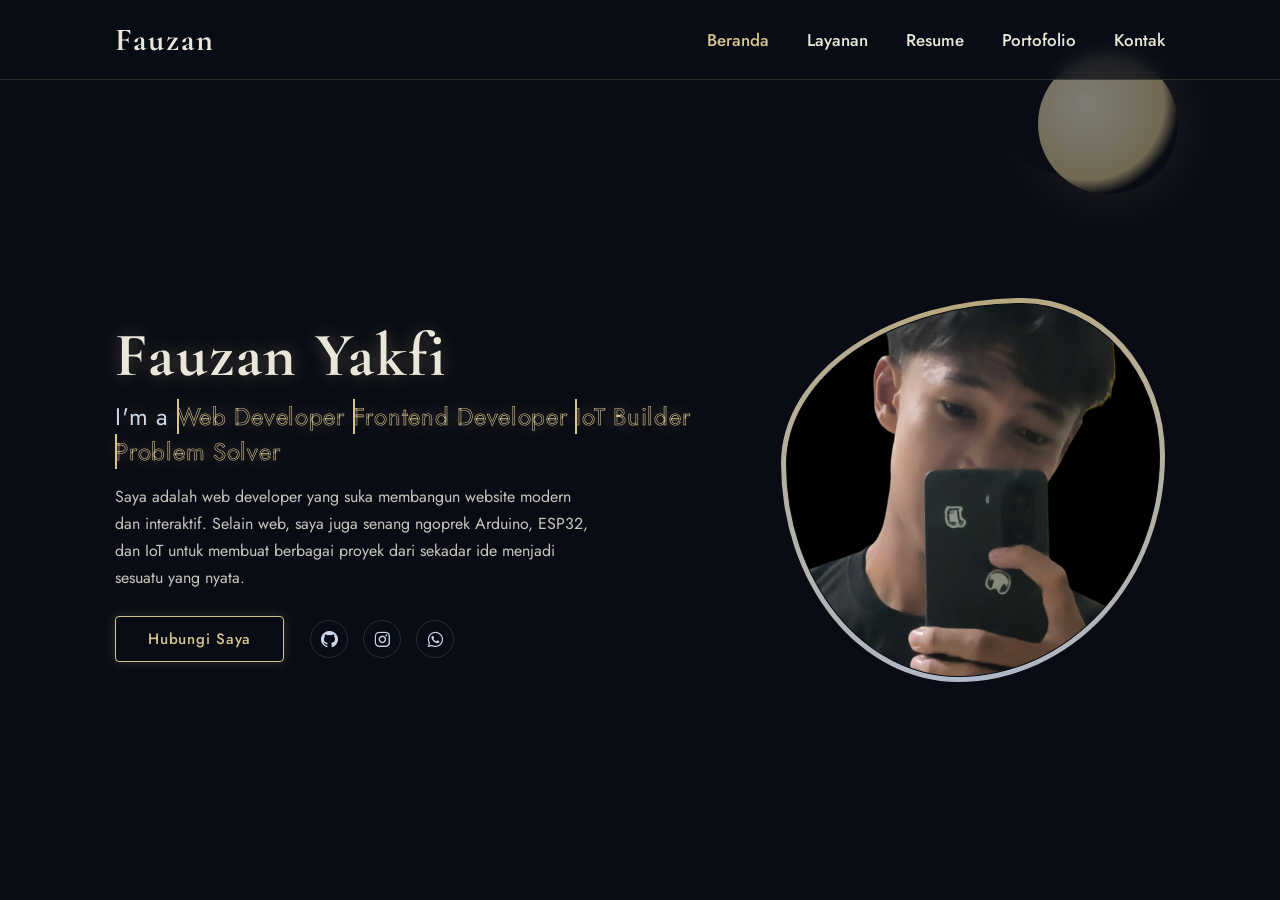
==== index.html @ 76a612ee "New update V6" ====
<!DOCTYPE html>
<html lang="en">

<head>
    <meta charset="UTF-8">
    <meta http-equiv="X-UA-Compatible" content="IE=edge">
    <meta name="viewport" content="width=device-width, initial-scale=1.0">
    <title>PortoFauzan </title>
    <!-- boxicons -->
    <link href='https://unpkg.com/boxicons@2.1.4/css/boxicons.min.css' rel='stylesheet'>
    <!-- custom css -->
    <link rel="stylesheet" href="css/style.css">
</head>

<body>

    <!-- header/tampilan atas  -->
     <header class="active">
        <a href="#" class="logo">Fauzan</a>

        <i class='bx bx-menu' id="menu-icon"></i>

        <nav>
            <a href="#home" class="active">Beranda</a>
            <a href="#services">Layanan</a>
            <a href="#resume">Resume</a>
            <a href="#portfolio">Portofolio</a>
            <a href="#contact">Kontak</a>
        </nav>
     </header>

     <!-- baris background -->
      <div class="bars-box active">
        <div class="bar" style="--i:6;"></div>
        <div class="bar" style="--i:5;"></div>
        <div class="bar" style="--i:4;"></div>
        <div class="bar" style="--i:3;"></div>
        <div class="bar" style="--i:2;"></div>
        <div class="bar" style="--i:1;"></div>
      </div>

     <!-- home section -->
      <section class="home active">
        <div class="home-detail">
            <h1>Fauzan Yakfi</h1>
        <h2>I'm a
            <span style="--i:4" data-text="Web Developer"> Web Developer</span>
            <span style="--i:3" data-text="Frontend Developer"> Frontend Developer</span>
            <span style="--i:2" data-text="IoT Builder"> IoT Builder</span>
            <span style="--i:1" data-text="Problem Solver"> Problem Solver</span>
        </h2>
            <p>
            Saya adalah web developer yang suka membangun website modern dan interaktif.
            Selain web, saya juga senang ngoprek Arduino, ESP32, dan IoT untuk membuat
            berbagai proyek dari sekadar ide menjadi sesuatu yang nyata.
            </p>
            <div class="btn-sci">
                <a href="#Contact" class="btn" id="hubungiSayaBtn">Hubungi Saya</a>
                <div class="sci">
                    <a href="https://github.com/komfauzan-alt" target="_blank" rel="noreferrer"><i class='bx bxl-github' ></i></a>
                    <a href="https://instagram.com/fzxn.nav" target="_blank" rel="noreferrer"><i class='bx bxl-instagram' ></i></a>
                    <a href="https://wa.me/6285710487879" target="_blank" rel="noreferrer"><i class='bx bxl-whatsapp' ></i></a>
                </div>
            </div>
        </div>

        <div class="home-img">
            <div class="img-box">
                <div class="img-item">
                    <img src="images/ojan1.png">
                </div>
            </div>
        </div>
      </section>

    <!-- services background -->
    <section class="services ">
    <h2 class="heading">Layanan <span>Saya</span></h2>
    <div class="services-container">
       <div class="services-box">
          <div class="icon">
             <i class='bx bx-code-alt'></i>
             <!--<a href="#"><i class='bx bx-arrow-back'></i></a>-->
          </div>
          <h3>Web Development</h3>
          <p>Saya membangun website yang responsif, dan mudah digunakan dengan kode yang rapi dan efisien</p>
       </div>
 
       <div class="services-box">
          <div class="icon">
             <i class='bx bxs-paint'></i>
             <!--<a href="#"><i class='bx bx-arrow-back'></i></a>-->
          </div>
          <h3>UI/UX Design</h3>
          <p>Saya merancang antarmuka yang mudah digunakan, menarik, dan nyaman bagi pengguna.</p>
       </div>
 
       <div class="services-box">
          <div class="icon">
             <i class='bx bxs-palette'></i>
             <!--<a href="#"><i class='bx bx-arrow-back'></i></a>-->
          </div>
          <h3>Graphic Design</h3>
          <p>Saya menciptakan tampilan visual yang sesuai dengan identitas dan tujuan brand Anda..</p>
       </div>

       <div class="services-box">
          <div class="icon">
             <i class='bx bxs-chip'></i>
             <!--<a href="#"><i class='bx bx-arrow-back'></i></a>-->
          </div>
          <h3>IoT & Embedded Systems</h3>
          <p>Saya membangun berbagai proyek berbasis Arduino dan ESP32, mencakup sensor, otomatisasi, serta pengembangan sistem menggunakan mikrokontroler.</p>
       </div>
    </div>
    </section>

<!-- resume section -->
     <section class="resume ">
        <div class="resume-container">
            <div class="resume-box">
            <h2>Mengapa Memilih Saya?</h2>
            <P class="desc">Saya membangun website modern yang cepat, sederhana, dan mudah digunakan.
        Dibuat dengan memperhatikan setiap detail serta kebutuhan pengguna.</P>
            <button class="resume-btn active">Pengalaman</button>
            <button class="resume-btn">Pendidikan</button>
            <button class="resume-btn">Tentang Saya</button>
            </div>

            <div class="resume-box">
                <div class="resume-detail experience active">
                    <h2 class="heading">Pengalaman <span>Saya</span></h2>
                    <p class="desc">Saya adalah seorang pelajar yang mempelajari web development dan IoT/embedded systems secara mandiri. Saya senang membangun proyek nyata untuk terus mengembangkan kemampuan saya.</p>
                <div class="resume-list">
                    <div class="resume-item">
                        <p class="year">2024 - Sekarang</p>
                        <h3>Belajar Web & IoT Secara Mandiri</h3>
                        <p class="company">Pembelajaran Mandiri</p>
                        <p>Mempelajari HTML, CSS, dan pemrograman mikrokontroler (Arduino/ESP32) melalui YouTube, dokumentasi, serta praktik langsung dengan berbagai proyek.</p>
                    </div>

                    <div class="resume-item">
                        <p class="year">2026</p>
                        <h3>Proyek Website Sekolah</h3>
                        <p class="company">Proyek Tim</p>
                        <p>Membangun website sekolah SMP PGRI 1 Tangerang dari awal menggunakan HTML CSS dan JS</p>
                    </div>

                    <div class="resume-item">
                        <p class="year">2024 - sekarang</p>
                        <h3>Proyek IoT & Embedded Systems</h3>
                        <p class="company">Proyek Pribadi</p>
                        <p>Mengerjakan berbagai proyek berbasis Arduino/ESP32, seperti AirLED, LuminoAlert, OLED Eyes, kontrol lampu melalui Telegram, dan LED yang dikendalikan dengan gerakan jari.</p>
                    </div>
                </div>
                </div>

                <div class="resume-detail education">
                    <h2 class="heading">Pendidikan <span>Saya</span></h2>
                    <p class="desc">Saat ini saya masih berstatus sebagai pelajar dan terus mempelajari pengembangan web serta perangkat lunak melalui sekolah dan pembelajaran mandiri.</p>

                    <div class="resume-list">
                        <div class="resume-item">
                            <p class="year">2021 - 2024</p>
                            <h3>Pelajar</h3>
                            <p class="company">SMP PGRI 1 Tangerang</p>
                            <p>Menyelesaikan pendidikan di jenjang sekolah menengah pertama.</p>
                        </div>

                        <div class="resume-item">
                            <p class="year">2024 - Sekarang</p>
                            <h3>Pelajar</h3>
                            <p class="company">SMK NUSANTARA 1 Tangerang</p>
                            <p>Mempelajari HTML, CSS, dan dasar-dasar pemrograman secara mandiri melalui berbagai sumber belajar online.</p>
                        </div>
                    </div>
                </div>

                <div class="resume-detail about">
                    <h2 class="heading">Tentang <span> saya </span></h2>
                    <p class="desc">Saya adalah seorang pelajar yang memiliki minat di bidang pengembangan website dan aplikasi. Saya terus belajar, mengembangkan kemampuan, dan membangun solusi yang sederhana, fungsional, serta bermanfaat.</p>
                <div class="resume-list">
                    <div class="resume-item">
                        <p>Nama <span>Fauzan Yakfi</span></p>
                    </div>

                    <div class="resume-item">
                        <p>Jenis Kelamin <span>Laki-laki</span></p>
                    </div>

                    <div class="resume-item">
                        <p>Usia <span>17 Tahun</span></p>
                    </div>

                    <div class="resume-item">
                        <p>Status <span>Pelajar</span></p>
                    </div>

                    <div class="resume-item">
                        <p>Kota <span>Tangerang</span></p>
                    </div>

                    <div class="resume-item">
                        <p>Negara <span>Indonesia</span></p>
                    </div>

                    <div class="resume-item">
                        <p>Mulai Belajar <span>2024</span></p>
                    </div>

                    <div class="resume-item">
                        <p>Pekerjaan Penuh Waktu <span>Tidak Tersedia (Masih Pelajar)</span></p>
                    </div>

                    <div class="resume-item">
                        <p>Freelance <span>Tersedia</span></p>
                    </div>

                    <div class="resume-item">
                        <p>Telepon <span>(+62) 857 1048 7879</span></p>
                    </div>

                    <div class="resume-item">
                        <p>Email <span>komfauzan@gmail.com</span></p>
                    </div>

                    <div class="resume-item">
                        <p>Bahasa <span>Indonesia, Inggris(menengah)</span></p>
                    </div>
                </div>
                </div>
            </div>
        </div>
     </section> 

    <!-- portfolio section -->
     <section class="portfolio ">
        <h2 class="heading">Proyek <span>Terbaru</span></h2>
        <div class="portfolio-container">
            <div class="portfolio-box">
                <div class="portfolio-detail active">
                    <p class="numb">01</p>
                    <h3>AirLED / LED CONTROL</h3>
                    <p>Sejumlah lampu led kecil yang di atur lewat web server (via WiFi) </p>
                    <div class="tech">
                        <p>Software yang digunakan:</p>
                        <p>Arduino IDE</p>
                        <p>Visual Studio Code</p>
                        <p>Bahan-bahan:</p>
                        <p>esp32 X1</p>
                        <p>breadboard X1</p>
                        <p>kabel jumper M/F X6</p>
                        <p>lampu led 5MM  X4</p>
                        <p>resistor X4</p>
                        <p></p>
                    </div>
                    <div class="live-github">
                        <a href="arduino/airled-led-control.ino" download><i class='bx bx-download' ></i><span>Download Source</span></a>
                        <a href="#" onclick="openModal('airled-modal')"><i class='bx bx-images' ></i><span>Lihat & Download</span></a>
                        <a href="arduino/CUYLABS.zip" download><i class='bx bx-package' ></i><span>Download Web Project</span></a>
                    </div>
                </div>

                <div class="portfolio-detail ">
                    <p class="numb">02</p>
                    <h3>LuminoAlert / Cahaya Peringatan</h3>
                    <p>Sekumpulan dari komponen kecil yang berfungsi mengeluarkan cahaya dan suara, Jika cahaya lux kurang dari apa yang ada di coding</p>
                    <p></p>
                    <p>maka cahaya dan suara akan keluar. tapi jika tidak, artinya sebaliknya.</p>
                    <div class="tech">
                        <p>Bahan-bahan:</p>
                        <p>LDR sensor X1</p>
                        <p>passive buzzer module 2kaki X1</p>
                        <p>Arduino uno r3 X1</p>
                        <p>breadboard X1</p>
                        <p>LED 5mm X1</p>
                        <p>resistor X1</p>
                        <p>kabel jumper M/M  X14</p>
                    </div>
                    <div class="live-github">
                        <!-- <a href="#" onclick="openModal('luminoalert-modal')"><i class='bx bx-images' ></i><span>Lihat & Download</span></a> -->
                        <a href="arduino/luminoalert.ino" download><i class='bx bx-download' ></i><span>Download Source</span></a>
                        <!-- <a href="#"><i class='bx bxl-github' ></i><span>-</span></a> --> 
                    </div>
                </div>

                <div class="portfolio-detail">
                    <p class="numb">03</p>
                    <h3>Hasil Proyek Pembuatan Web SMP</h3>
                    <p>untuk lebih lengkapnya klik link di bawah ini</p>
                    <div class="tech">
                        <p><a href="https://smp-pgri-1-tgr.vercel.app/" target="_blank" rel="noopener noreferrer">https://smp-pgri-1-tgr.vercel.app/</a></p>
                    </div>
                    <div class="live-github">
                        <a href="#" onclick="openModal('web-developer-modal')"><i class='bx bx-collapse' ></i><span>Web Developer</span></a>
                        <!-- <a href="#"><i class='bx bxl-github' ></i><span>-</span></a> -->
                    </div>
                </div>

                <div class="portfolio-detail">
                    <p class="numb">04</p>
                    <h3>Dua Mata Pada Layar OLED</h3>
                    <p>Barisan code yang menampilkan dua mata pada layar OLED</p>
                    <div class="tech">
                        <p>Library yang digunakan:</p>
                        <p>Adafruit SSD1306</p>
                        <p>Adafruit GFX</p>
                        <p>Bahan-bahan:</p>
                        <p>OLED 0.96</p>
                        <p>ESP32 Dev Kit V1</p>
                        <p>Kabel jumper M/F X4</p>
                    </div>
                    <div class="live-github">
                        <a href="#" onclick="openModal('oled-eyes-modal')"><i class='bx bx-images' ></i><span>Lihat & Download</span></a>
                        <a href="arduino/oled-eyes.ino" download><i class='bx bx-image' ></i><span>Download Source</span></a>
                        <!-- <a href="#"><i class='bx bxl-github' ></i><span>-</span></a> -->
                    </div>
                </div>

                <div class="portfolio-detail">
                    <p class="numb">05</p>
                    <h3>Suara Lampu</h3>
                    <p>Kontrol lampu menggunakan sensor suara (Tepuk Tangan) untuk nyalakan/matikan secara otomatis.</p>
                    <div class="tech">
                        <p>Bahan-bahan:</p>
                        <p>Arduino UNO</p>
                        <p>Sensor suara</p>
                        <p>Relay</p>
                        <p>Kabel jumper</p>
                        <p>Breadboard</p>
                        <p>lampu</p>
                        <p>Kabel arduino</p>
                    </div>
                    <div class="live-github">
                        <a href="#" onclick="openModal('suara-lampu-modal')"><i class='bx bx-images' ></i><span>Lihat & Download</span></a>
                        <a href="arduino/suara-lampu.ino" download><i class='bx bx-image' ></i><span>Download Source</span></a>
                        <!-- <a href="#"><i class='bx bxl-github' ></i><span>-</span></a> -->
                    </div>
                </div>

                <div class="portfolio-detail">
                    <p class="numb">06</p>
                    <h3>Demo Animasi & Grafis OLED</h3>
                    <p>Contoh animasi dan grafik pada layar OLED SSD1306 dengan beragam teks dan gambar.</p>
                    <div class="tech">
                        <p>Library yang digunakan:</p>
                        <p>Adafruit SSD1306</p>
                        <p>Adafruit GFX</p>
                        <p>Bahan-bahan:</p>
                        <p>OLED 0.96</p>
                        <p>ESP32 Dev Kit V1</p>
                        <p>Kabel jumper M/F X4</p>

                        
                    </div>
                    <div class="live-github">
                        <a href="arduino/ssd1306-demo.ino" download><i class='bx bx-image' ></i><span>Download Source</span></a>
                        <a href="#" onclick="openModal('ssd1306-demo-modal')"><i class='bx bx-images' ></i><span>Lihat & Download</span></a>
                        <!-- <a href="#"><i class='bx bxl-github' ></i><span>-</span></a> -->
                    </div>
                </div>
                <div class="portfolio-detail">
                    <p class="numb">07</p>
                    <h3>Menyalakan & Mematikan Lampu</h3>
                    <p>Mengontrol lampu menggunakan aplikasi telegram</p>
                    <div class="tech">
                        <p>Bahan-bahan:</p>
                        <p>ESP32</p>
                        <p>Relay 5v 2channel</p>
                        <p>Kabel jumper M/F x4</p>
                        <p>Breadboard</p>
                        <p>lampu x2</p>
                        <p>Rumah lampu x2</p>
                    </div>
                    <div class="live-github">
                        <a href="arduino/LampuTele.ino" download><i class='bx bx-image' ></i><span>Download Source</span></a>
                        <a href="#" onclick="openModal('lampu-telegram-modal')"><i class='bx bx-images' ></i><span>Lihat & Download</span></a>
                        <!-- <a href="#"><i class='bx bxl-github' ></i><span>-</span></a> -->
                    </div>
                </div>

                <div class="portfolio-detail">
                    <p class="numb">08</p>
                    <h3>Kamera Python</h3>
                    <p>Program mengambil foto dengan cara berkedip</p>
                    <div class="tech">
                        <!--<p>klik "Step by step"</p>
                        <p>dan "Download Web Project" </p> -->
                    </div>
                    <div class="live-github">
                        <!--
                        <a href="arduino/face.detection.zip"><i class='bx bx-package' ></i><span>Download Web Project</span></a>
                        -->
                        <a href="#" onclick="openModal('port08-modal')"><i class='bx bx-images' ></i><span>Cara Membuatnya</span></a>
                        <!-- <a href="#"><i class='bx bxl-github' ></i><span>-</span></a> -->
                    </div>
                </div>

                <div class="portfolio-detail">
                    <p class="numb">09</p>
                    <h3>Jari - Led </h3>
                    <p>Mengatur on off led dengan jari (1 atau 2)</p>
                    <div class="tech">
                        <p>Silahkan download source jika tertarik</p>
                    </div>
                    <div class="live-github">
                        <!-- <a href="arduino/iot-face-detection.zip"><i class='bx bx-package' ></i><span>Download Web Project</span></a> -->
                        <a href="#" onclick="openModal('finger-led-modal')"><i class='bx bx-images' ></i><span>Hasil</span></a>
                        <a href="arduino/finger-led.ino" onclick="openModal('finger-led-modal')"><i class='bx bx-download' ></i><span>Download Source</span></a>
                    </div>
                </div>

                <div class="portfolio-detail">
                    <p class="numb">10</p>
                    <h3>Hand Track</h3>
                    <p>Hand Track dengan beberapa efek pakai python</p>
                    <div class="tech">
                        <p>Silahkan download source jika tertarik</p>
                    </div>
                    <div class="live-github">
                        <a href="#" onclick="openModal('hand-track-modal')"><i class='bx bx-images'></i><span>Comment & hasilnya</span></a>
                        <a href="arduino/python-handtrack-main.zip" download onclick="openModal('hand-track-modal')"><i class='bx bx-download'></i><span>Download Source</span></a>
                    </div>
                </div>
            </div>

            <div class="portfolio-box">
                <div class="portfolio-carousel">
                    <div class="img-slide">
                        <div class="img-item">
                            <img src="images/portofolio-1.jpg">
                        </div>
                        <div class="img-item">
                            <img src="images/portofolio-2.jpg">
                        </div>
                        <div class="img-item">
                            <img src="images/portofolio-3.jpeg">
                        </div>
                        <div class="img-item">
                            <img src="images/portofolio-4.jpeg">
                        </div>
                        <div class="img-item">
                            <img src="images/portofolio-5.jpeg">
                        </div>
                        <div class="img-item">
                            <img src="images/portofolio-6.jpeg">
                        </div>
                        <div class="img-item">
                            <img src="images/portofolio-7.jpeg">
                        </div>
                        <div class="img-item">
                            <img src="images/portofolio-8.jpeg">
                        </div>
                        <div class="img-item">
                            <img src="images/portofolio-9.jpeg">
                        </div>
                        <div class="img-item">
                            <img src="images/portofolio-10.jpeg">
                        </div>
                    </div>
                </div>

                <div class="navigation">
                    <button class="arrow-left disabled  "><i class='bx bx-chevron-left'></i></button>
                    <button class="arrow-right "><i class='bx bx-chevron-right'></i></button>
                </div>
            </div>
        </div>
     </section>

    <!-- contact section -->
    <section class="contact " id="Contact">
            <div class="contact-box">
                <h2>Mari Bekerja Sama</h2>
                <p class="desc">
                    Punya ide atau proyek? Saya siap membantu membangun website yang modern, responsif, dan mudah digunakan. Mari wujudkan bersama.
                </p>
                <div class="contact-detail">
                    <i class='bx bxs-phone'></i>
                    <div class="detail">
                        <p>Nomor Telepon</p>
                        <p>(+62) 857 1048 7879</p>
                    </div>
                </div>
                <div class="contact-detail">
                    <i class='bx bxs-envelope'></i>
                    <div class="detail">
                        <p>Email</p>
                        <p>komfauzan@gmail.com</p>
                    </div>
                </div>
                <div class="contact-detail">
                    <i class='bx bxs-map' ></i>
                    <div class="detail">
                        <p>ALamat</p>
                        <p>Kota Tangerang, Indonesia</p>
                    </div>
                </div>
            </div>

            <div class="contact-box">
                <form action="https://formspree.io/f/mbdqoeed" method="POST">
                    <h2 class="heading">Hubungi <span>Saya</span></h2>
                    <div class="field-box">
                        <input type="text" name="fullname" placeholder="Nama Lengkap " required>
                        <input type="email" name="email" placeholder="Alamat Email " required>
                        <input type="text" name="phone" placeholder="Nomor Telepon " required>
                        <input type="text" name="subject" placeholder="Subjek Email " required>
                        <textarea name="message" placeholder="Tulis Pesan Anda..." required></textarea>
                    </div>
                    <button type="submit" class="btn">Kirim Pesan</button>
                </form>
            </div>
        </div>
     </section>


    <!-- Modal for AirLED Project -->
    <div id="airled-modal" class="modal">
        <div class="modal-content">
            <span class="close" onclick="closeModal('airled-modal')">&times;</span>
            <div class="modal-gallery">
                <button class="modal-arrow modal-arrow-left" onclick="changeModalSlide('airled-modal', -1)" aria-label="Previous image">
                    <i class='bx bx-chevron-left'></i>
                </button>
                <img src="images/schema-hardware.jpeg" alt="AirLED Hardware Schematic 1" class="modal-slide active">
                <img src="images/penting.jpeg" alt="AirLED Hardware Schematic 2" class="modal-slide">
                <button class="modal-arrow modal-arrow-right" onclick="changeModalSlide('airled-modal', 1)" aria-label="Next image">
                    <i class='bx bx-chevron-right'></i>
                </button>
            </div>
            <div class="modal-actions">
                <a class="btn modal-download-btn" href="images/schema-hardware.jpeg" download>Download Image</a>
            </div>
        </div>
    </div>

    <!-- Modal: LuminoAlert (Portfolio 02) -->
    <div id="luminoalert-modal" class="modal">
        <div class="modal-content">
            <span class="close" onclick="closeModal('luminoalert-modal')">&times;</span>
            <div class="modal-gallery">
                <button class="modal-arrow modal-arrow-left" onclick="changeModalSlide('luminoalert-modal', -1)" aria-label="Previous image">
                    <i class='bx bx-chevron-left'></i>
                </button>
                <img src="arduino/schematics/luminoalert-schematic.png" alt="LuminoAlert schematic 1" class="modal-slide active">
                <img src="arduino/schematics/luminoalert-schematic.png" alt="LuminoAlert schematic 2" class="modal-slide">
                <button class="modal-arrow modal-arrow-right" onclick="changeModalSlide('luminoalert-modal', 1)" aria-label="Next image">
                    <i class='bx bx-chevron-right'></i>
                </button>
            </div>
            <div class="modal-actions">
                <a class="btn modal-download-btn" href="arduino/schematics/luminoalert-schematic.png" download>Download Image</a>
            </div>
        </div>
    </div>

    <!-- Modal: OLED Eyes (Portfolio 04) -->
    <div id="oled-eyes-modal" class="modal">
        <div class="modal-content">
            <span class="close" onclick="closeModal('oled-eyes-modal')">&times;</span>
            <div class="modal-gallery">
                <button class="modal-arrow modal-arrow-left" onclick="changeModalSlide('oled-eyes-modal', -1)" aria-label="Previous image">
                    <i class='bx bx-chevron-left'></i>
                </button>
                <img src="arduino/schematics/oled-eyes-schematic.png" alt="OLED eyes schematic 1" class="modal-slide active">
                <img src="arduino/schematics/oled-eyes-schematic.png" alt="OLED eyes schematic 2" class="modal-slide">
                <button class="modal-arrow modal-arrow-right" onclick="changeModalSlide('oled-eyes-modal', 1)" aria-label="Next image">
                    <i class='bx bx-chevron-right'></i>
                </button>
            </div>
            <div class="modal-actions">
                <a class="btn modal-download-btn" href="arduino/schematics/oled-eyes-schematic.png" download>Download Image</a>
            </div>
        </div>
    </div>

    <!-- Modal: Suara Lampu (Portfolio 05) -->
    <div id="suara-lampu-modal" class="modal">
        <div class="modal-content">
            <span class="close" onclick="closeModal('suara-lampu-modal')">&times;</span>
            <div class="modal-gallery">
                <button class="modal-arrow modal-arrow-left" onclick="changeModalSlide('suara-lampu-modal', -1)" aria-label="Previous image">
                    <i class='bx bx-chevron-left'></i>
                </button>
                <img src="images/porto05-1.jpeg" alt="Suara Lampu schematic 1" class="modal-slide active">
                <img src="images/porto05-2.jpeg" alt="Suara Lampu schematic 2" class="modal-slide">
                <button class="modal-arrow modal-arrow-right" onclick="changeModalSlide('suara-lampu-modal', 1)" aria-label="Next image">
                    <i class='bx bx-chevron-right'></i>
                </button>
            </div>
            <div class="modal-actions">
                <a class="btn modal-download-btn" href="arduino/schematics/suara-lampu-schematic.png" download>Download Image</a>
            </div>
        </div>
    </div>

    <!-- Modal: SSD1306 Demo (Portfolio 06) -->
    <div id="ssd1306-demo-modal" class="modal">
        <div class="modal-content">
            <span class="close" onclick="closeModal('ssd1306-demo-modal')">&times;</span>
            <div class="modal-gallery">
                <button class="modal-arrow modal-arrow-left" onclick="changeModalSlide('ssd1306-demo-modal', -1)" aria-label="Previous image">
                    <i class='bx bx-chevron-left'></i>
                </button>
                <img src="arduino/schematics/ssd1306-demo-schematic.png" alt="SSD1306 demo schematic 1" class="modal-slide active">
                <img src="arduino/schematics/ssd1306-demo-schematic.png" alt="SSD1306 demo schematic 2" class="modal-slide">
                <button class="modal-arrow modal-arrow-right" onclick="changeModalSlide('ssd1306-demo-modal', 1)" aria-label="Next image">
                    <i class='bx bx-chevron-right'></i>
                </button>
            </div>
            <div class="modal-actions">
                <a class="btn modal-download-btn" href="arduino/schematics/ssd1306-demo-schematic.png" download>Download Image</a>
            </div>
        </div>
    </div>

    <!-- Modal: Lampu Telegram (Portfolio 07) -->
    <div id="lampu-telegram-modal" class="modal">
        <div class="modal-content">
            <span class="close" onclick="closeModal('lampu-telegram-modal')">&times;</span>
            <div class="modal-gallery">
                <button class="modal-arrow modal-arrow-left" onclick="changeModalSlide('lampu-telegram-modal', -1)" aria-label="Previous image">
                    <i class='bx bx-chevron-left'></i>
                </button>
                <img src="arduino/schematics/LampuTele.jpeg" alt="Lampu Telegram schematic 1" class="modal-slide active">
                <img src="arduino/schematics/S_lamputele.jpeg" alt="Lampu Telegram schematic 2" class="modal-slide">
                <img src="arduino/schematics/ChatBot.jpeg" alt="Lampu Telegram schematic 3" class="modal-slide">
                <img src="arduino/schematics/B_project.jpeg" alt="Lampu Telegram schematic 4" class="modal-slide">
                <button class="modal-arrow modal-arrow-right" onclick="changeModalSlide('lampu-telegram-modal', 1)" aria-label="Next image">
                    <i class='bx bx-chevron-right'></i>
                </button>
            </div>
            <div class="modal-actions">
                <a class="btn modal-download-btn" href="arduino/schematics/LampuTele.jpeg" download>Download Image</a>
            </div>
        </div>
    </div>

    <!-- Modal: Finger LED (Portfolio 09) -->
    <div id="finger-led-modal" class="modal">
        <div class="modal-content">
            <span class="close" onclick="closeModal('finger-led-modal')">&times;</span>
            <div class="modal-gallery">
                <button class="modal-arrow modal-arrow-left" onclick="changeModalSlide('finger-led-modal', -1)" aria-label="Previous image">
                    <i class='bx bx-chevron-left'></i>
                </button>
                <img src="images/portofolio-9-v1.jpeg" alt="AirLED Hardware Schematic 1" class="modal-slide active">
                <!-- <img src="images/portofolio-9-v2.jpeg" alt="AirLED Hardware Schematic 2" class="modal-slide"> -->
                <button class="modal-arrow modal-arrow-right" onclick="changeModalSlide('finger-led-modal', 1)" aria-label="Next image">
                    <i class='bx bx-chevron-right'></i>
                </button>
            </div>
            <div class="modal-actions">
                <a class="btn modal-download-btn" href="images/schema-hardware.jpeg" download>Download Image</a>
            </div>
        </div>
    </div>

    <!-- Modal: Hand Track (Portfolio 10) -->
    <div id="hand-track-modal" class="modal">
        <div class="modal-content">
            <span class="close" onclick="closeModal('hand-track-modal')">&times;</span>
            <div class="modal-gallery">
                <button class="modal-arrow modal-arrow-left" onclick="changeModalSlide('hand-track-modal', -1)" aria-label="Previous image">
                    <i class='bx bx-chevron-left'></i>
                </button>
                <img src="images/portofolio-10-v1.jpeg" alt="Hand Track Project" class="modal-slide active">
                <img src="images/portofolio-10-v2.jpeg" alt="Hand Track Project 2" class="modal-slide">
                <button class="modal-arrow modal-arrow-right" onclick="changeModalSlide('hand-track-modal', 1)" aria-label="Next image">
                    <i class='bx bx-chevron-right'></i>
                </button>
            </div>
            <div class="modal-actions">
                <a class="btn modal-download-btn" href="images/portofolio-10-v1.jpeg" download>Download Image</a>
            </div>
        </div>
    </div>


    <!-- Modal for Web Developer Project -->
    <div id="web-developer-modal" class="modal">
        <div class="modal-content">
            <span class="close" onclick="closeModal('web-developer-modal')">&times;</span>
            <img src="images/web-developer-project.jpg" alt="Web Developer Project" style="width:100%; max-width:600px;">
        </div>
    </div>

    <div id="port08-modal" class="modal"> 
        <div class="modal-content">
            <span class="close" onclick="closeModal('port08-modal')">&times;</span>
            <img src="images/portofolio-8.jpeg" alt="Web Developer Project" style="width:100%; max-width:600px;">
        </div>
    </div>
    

        
    <!-- custom js -->
    <script src="js/script.js"></script>
</body>

</html>
---- css/style.css ----
@import url('https://fonts.googleapis.com/css2?family=Cormorant+Garamond:wght@500;600;700&family=Jost:wght@300;400;500;600&display=swap');

* {
    margin: 0;
    padding: 0;
    box-sizing: border-box;
    text-decoration: none;
    border: none;
    outline: none;
    font-family: "Jost", sans-serif;
}

:root {
    /* Malam / moonlight palette */
    --bg-color: #090c14;                 /* langit malam, hampir hitam */
    --second-bg-color: linear-gradient(160deg, rgba(30, 38, 62, .92), rgba(48, 57, 88, .82));
    --panel-border: rgba(216, 196, 143, .18);

    --main-color: #d8c48f;               /* emas cahaya bulan */
    --main-color-soft: rgba(216, 196, 143, .35);
    --moon-silver: #cdd7ea;              /* aksen dingin, cahaya pantulan bulan */

    --white-color: #eae6da;              /* ivory hangat, bukan putih plain */
    --disable-color: rgba(234, 230, 218, .3);
}

h1, h2, h3 {
    font-family: "Cormorant Garamond", serif;
    letter-spacing: .03em;
}

/* Glow lembut ala cahaya bulan, bukan neon nyala */
h1, h2, h3 {
    text-shadow: 0 0 18px rgba(216, 196, 143, .35);
}

button, .main-button {
    box-shadow: 0 0 14px rgba(216, 196, 143, .25);
    border: none;
}

html {
    font-size: 62.5%;
}

body {
    color: var(--white-color);
    background: var(--bg-color);
    min-height: 100vh;
    position: relative;
    overflow-x: hidden;
}

/* Starfield tetap, fixed di belakang semua section */
body::before {
    content: '';
    position: fixed;
    inset: 0;
    z-index: 0;
    pointer-events: none;
    background-image:
        radial-gradient(1.5px 1.5px at 12% 18%, rgba(234,230,218,.9), transparent),
        radial-gradient(1.5px 1.5px at 28% 64%, rgba(234,230,218,.7), transparent),
        radial-gradient(1px 1px at 42% 30%, rgba(234,230,218,.6), transparent),
        radial-gradient(1.5px 1.5px at 58% 78%, rgba(234,230,218,.8), transparent),
        radial-gradient(1px 1px at 73% 22%, rgba(234,230,218,.5), transparent),
        radial-gradient(1.5px 1.5px at 85% 55%, rgba(234,230,218,.7), transparent),
        radial-gradient(1px 1px at 93% 85%, rgba(234,230,218,.6), transparent),
        radial-gradient(1.5px 1.5px at 5% 92%, rgba(234,230,218,.6), transparent),
        radial-gradient(1px 1px at 65% 8%, rgba(234,230,218,.5), transparent);
    background-repeat: repeat;
    background-size: 100% 100%;
    animation: twinkle 6s ease-in-out infinite alternate;
}

@keyframes twinkle {
    0%   { opacity: .5; }
    100% { opacity: 1; }
}

/* Bulan sabit dekoratif, statis di pojok, jangan norak jadi kecil & samar */
body::after {
    content: '';
    position: fixed;
    top: 6%;
    right: 8%;
    width: 14rem;
    height: 14rem;
    border-radius: 50%;
    background: radial-gradient(circle at 35% 35%, #f3ecd6, var(--main-color) 60%, transparent 72%);
    box-shadow:
        -4.5rem -1rem 0 -1rem var(--bg-color),
        0 0 6rem rgba(216, 196, 143, .25);
    opacity: .5;
    z-index: 0;
    pointer-events: none;
}

header {
    position: fixed;
    top: 0;
    left: 0;
    width: 100%;
    padding: 2rem 9%;
    background: rgba(9, 12, 20, .75);
    backdrop-filter: blur(.8rem);
    border-bottom: .1rem solid var(--panel-border);
    display: flex;
    justify-content: space-between;
    align-items: center;
    z-index: 100;
    visibility: hidden;
    opacity: 0;
}

header.active {
    animation: show-header 1.5s linear forwards;
    animation-delay: 1s;
}

@keyframes show-header {
    100% {
        visibility: visible;
        opacity: 1;
    }
}

.logo {
    font-family: "Cormorant Garamond", serif;
    font-size: 3.2rem;
    font-weight: 700;
    color: var(--white-color);
    letter-spacing: .06em;
}

nav a {
    font-size: 1.7rem;
    color: var(--white-color);
    font-weight: 500;
    margin-left: 3.5rem;
    position: relative;
    opacity: 0;
    animation: show-nav-link 0.6s ease-out forwards;
}

@keyframes show-nav-link {
    0% {
        opacity: 0;
        transform: translateY(-30px);
    }
    100% {
        opacity: 1;
        transform: translateY(0);
    }
}

nav a:nth-child(1) { animation-delay: 0.1s; }
nav a:nth-child(2) { animation-delay: 0.2s; }
nav a:nth-child(3) { animation-delay: 0.3s; }
nav a:nth-child(4) { animation-delay: 0.4s; }
nav a:nth-child(5) { animation-delay: 0.5s; }

nav a:hover,
nav a.active {
    color: var(--main-color);
}

#menu-icon {
    font-size: 4rem;
    display: none;
    color: var(--white-color);
}

.bars-box {
    position: absolute;
    width: 100%;
    height: 100%;
    display: flex;
}

.bars-box .bar {
    width: 100%;
    height: 100%;
    background: var(--bg-color);
    animation: hide-bars .5s ease-in-out both;
    animation-delay: calc(.1s * var(--i));
}

.bars-box.active .bar {
    animation: show-bars .5s ease-in-out both;
    animation-delay: calc(.1s * var(--i));
}

@keyframes hide-bars {
    0% { transform: translateY(0); }
    100% { transform: translateY(-100%); }
}

@keyframes show-bars {
    0% { transform: translateY(-100%); }
    100% { transform: translateY(0); }
}

section {
    position: absolute;
    inset: 0;
    padding: 10rem 9% 2rem;
    visibility: hidden;
    opacity: 0;
    overflow-y: auto;
    z-index: 1;
}

section.active {
    animation: show-content 1.8s linear forwards;
    animation-delay: 1.3s;
}

@keyframes show-content {
    100% {
        visibility: visible;
        opacity: 1;
        overflow: auto;
    }
}

.home {
    display: flex;
    align-items: center;
    gap: 5rem;
}

.home-detail h1 {
    font-size: clamp(4rem, 10vw, 6.2rem);
    font-weight: 700;
}

.home-detail h2 {
    display: inline-block;
    font-family: "Jost", sans-serif;
    font-size: 2.4rem;
    font-weight: 400;
    margin-top: .6rem;
    color: var(--moon-silver);
}

.home-detail h2 span {
    position: relative;
    display: inline-block;
    color: transparent;
    -webkit-text-stroke: .06rem var(--main-color);
    animation: display-text 16s linear infinite;
    animation-delay: calc(-4s * var(--i));
}

@keyframes display-text {
    25%, 100% { display: none; }
}

.home-detail h2 span::before {
    content: attr(data-text);
    position: absolute;
    width: 0;
    border-right: .2rem solid var(--main-color);
    color: var(--main-color);
    white-space: nowrap;
    overflow: hidden;
    animation: fill-text 4s linear infinite;
}

@keyframes fill-text {
    10%, 100% { width: 0; }
    70%, 90%  { width: 100%; }
}

.home-detail p {
    font-size: 1.6rem;
    line-height: 1.7;
    color: var(--white-color);
    opacity: .85;
    margin: 1.4rem 0 2.5rem;
    max-width: 48rem;
}

.home-detail .btn-sci {
    display: flex;
    align-items: center;
}

.btn {
    display: inline-block;
    padding: 1.1rem 3.2rem;
    background: transparent;
    border: .15rem solid var(--main-color);
    border-radius: .4rem;
    box-shadow: 0 0 1.2rem rgba(216, 196, 143, .2);
    font-size: 1.5rem;
    letter-spacing: .05em;
    color: var(--main-color);
    font-weight: 500;
    transition: .4s;
}

.btn:hover {
    background: var(--main-color);
    color: var(--bg-color);
    box-shadow: 0 0 2rem rgba(216, 196, 143, .5);
}

.home-detail .btn-sci .sci {
    margin-left: 2rem;
}

.home-detail .btn-sci .sci a {
    display: inline-flex;
    padding: .8rem;
    border: .15rem solid var(--panel-border);
    border-radius: 50%;
    font-size: 2rem;
    color: var(--moon-silver);
    margin: 0 .6rem;
    transition: .4s;
}

.home-detail .btn-sci .sci a:hover,
.home-detail .btn-sci .sci a:visited,
.home-detail .btn-sci .sci a:focus,
.home-detail .btn-sci .sci a:active {
    background: transparent;
    box-shadow: none;
}

.home-detail .btn-sci .sci a:hover {
    border-color: var(--main-color);
    color: var(--main-color);
}

/* Foto profil dengan halo bulan statis, bukan spin ijo */
.home-img .img-box {
    position: relative;
    width: 30vw;
    height: 30vw;
    border-radius: 63% 37% 54% 46% / 43% 41% 59% 57%;
    padding: .5rem;
    display: flex;
    justify-content: center;
    align-items: center;
    overflow: hidden;
    animation: moon-blob 13s ease-in-out infinite;
}

@keyframes moon-blob {
    0%, 100% { border-radius: 63% 37% 54% 46% / 43% 41% 59% 57%; }
    50%      { border-radius: 42% 58% 68% 32% / 55% 42% 58% 45%; }
}

.home-img .img-box::before {
    content: '';
    position: absolute;
    inset: -1.2rem;
    border-radius: inherit;
    background: conic-gradient(from 0deg, var(--main-color), var(--moon-silver), var(--main-color));
    animation: rotate-border 14s linear infinite, moon-blob 13s ease-in-out infinite;
    opacity: .85;
}

.home-img .img-box::after {
    content: '';
    position: absolute;
    inset: -3rem;
    border-radius: inherit;
    box-shadow: 0 0 6rem rgba(216, 196, 143, .25);
    z-index: -1;
}

@keyframes rotate-border {
    100% { transform: rotate(360deg); }
}

.home-img .img-box .img-item {
    position: relative;
    width: 100%;
    height: 100%;
    background: var(--bg-color);
    border-radius: inherit;
    border: .01rem solid var(--bg-color);
    display: flex;
    justify-content: center;
    z-index: 1;
    overflow: hidden;
    animation: moon-blob 13s ease-in-out infinite;
}

.home-img .img-box .img-item img {
    position: absolute;
    inset: 0;
    display: block;
    width: 100%;
    height: 100%;
    object-fit: cover;
    mix-blend-mode: normal;
}

.heading {
    font-size: 4.6rem;
    text-align: center;
    margin-bottom: 2rem;
    font-weight: 600;
}

.heading span {
    color: var(--main-color);
}

/* ===== Services ===== */
.services-container {
    max-width: 90rem;
    margin: 0 auto;
}

/* List bergaris tipis, bukan kartu kotak — icon jadi penanda kiri */
.services-container .services-box {
    display: grid;
    grid-template-columns: auto 1fr;
    grid-template-rows: auto auto;
    column-gap: 2.8rem;
    row-gap: .6rem;
    align-items: start;
    padding: 2.8rem 0;
    background: transparent;
    border: none;
    border-top: .1rem solid var(--panel-border);
    border-radius: 0;
    position: relative;
    transition: .4s;
}

.services-container .services-box:last-child {
    border-bottom: .1rem solid var(--panel-border);
}

.services-container .services-box::before {
    content: '';
    position: absolute;
    top: -.1rem;
    left: 0;
    width: 0;
    height: .15rem;
    background: var(--main-color);
    box-shadow: 0 0 .8rem rgba(216, 196, 143, .6);
    transition: width .5s ease;
}

.services-container .services-box:hover::before {
    width: 100%;
}

.services-container .services-box:hover {
    transform: translateX(.6rem);
}

.services-box .icon {
    grid-row: 1 / 3;
    grid-column: 1;
    display: flex;
    flex-direction: column;
    align-items: center;
    gap: 1.2rem;
    padding-top: .3rem;
}

.services-box .icon i:first-child {
    color: var(--main-color);
    font-size: 3.8rem;
    transition: .4s;
}

.services-box:hover .icon i:first-child {
    text-shadow: 0 0 1.6rem rgba(216, 196, 143, .7);
}

.services-box .icon a {
    display: inline-flex;
    background: transparent;
    border: .1rem solid var(--panel-border);
    border-radius: 50%;
    padding: .7rem;
    transition: .4s;
}

.services-box:hover .icon a {
    background: var(--main-color);
    border-color: var(--main-color);
}

.services-box .icon a i {
    font-size: 1.8rem;
    color: var(--white-color);
    transform: rotate(225deg);
    transition: .4s;
}

.services-box:hover .icon a i {
    transform: rotate(180deg);
    color: var(--bg-color);
}

.services-box h3 {
    grid-column: 2;
    grid-row: 1;
    font-size: 2.6rem;
    margin: 0;
    color: var(--white-color);
    transition: .4s;
}

.services-box:hover h3 {
    color: var(--main-color);
}

.services-box p {
    grid-column: 2;
    grid-row: 2;
    font-size: 1.6rem;
    color: var(--white-color);
    opacity: .75;
    line-height: 1.6;
    max-width: 46rem;
}

/* ===== Resume ===== */
.resume-container {
    display: grid;
    grid-template-columns: 1fr 2fr;
    gap: 5rem;
}

.resume-box h2 {
    font-size: 4.2rem;
    color: var(--white-color);
}

.resume-box p {
    font-size: 1.6rem;
}

.resume-box .desc {
    margin: 2rem 0 2.5rem;
    color: var(--white-color);
    opacity: .8;
    line-height: 1.7;
}

.resume-box .resume-btn {
    width: 100%;
    height: 5.3rem;
    background: transparent;
    border: .1rem solid var(--panel-border);
    font-size: 1.5rem;
    letter-spacing: .04em;
    color: var(--white-color);
    font-weight: 500;
    margin-bottom: 1.4rem;
    border-radius: .5rem;
    cursor: pointer;
    transition: .3s;
}

.resume-box .resume-btn:hover {
    border-color: var(--main-color-soft);
}

.resume-box .resume-btn.active {
    border-color: var(--main-color);
    color: var(--main-color);
    background: rgba(216, 196, 143, .08);
}

.resume-detail {
    display: none;
}

.resume-detail.active {
    display: block;
}

.resume-box .heading {
    font-size: 3.4rem;
    text-align: left;
}

.resume .desc {
    color: var(--white-color);
    opacity: .8;
}

.resume-list {
    display: grid;
    grid-template-columns: repeat(auto-fit, minmax(30rem, 1fr));
    gap: 2rem;
    height: 45rem;
    overflow: auto;
}

.resume-list::-webkit-scrollbar {
    width: .6rem;
}

.resume-list::-webkit-scrollbar-thumb {
    background: transparent;
    border-radius: 1rem;
}

.resume-list:hover::-webkit-scrollbar-thumb {
    background: var(--main-color-soft);
}

.resume-list .resume-item {
    background: var(--second-bg-color);
    border: .1rem solid var(--panel-border);
    border-radius: .6rem;
    padding: 3rem 2.5rem;
    height: calc((45rem - 2rem) / 2);
    display: flex;
    flex-direction: column;
    justify-content: center;
}

.resume-item .year {
    color: var(--main-color);
    font-size: 1.4rem;
    letter-spacing: .05em;
}

.resume-item h3 {
    font-size: 2.2rem;
    color: var(--white-color);
    margin: .4rem 0;
}

.resume-item .company {
    position: relative;
    margin-left: 2rem;
    margin-bottom: 1.2rem;
    color: var(--moon-silver);
    opacity: .85;
}

.resume-item .company::before {
    content: '';
    position: absolute;
    top: 50%;
    transform: translateY(-50%);
    padding: .4rem;
    background: var(--main-color);
    border-radius: 50%;
    margin-left: -2rem;
}

/* Experience & Education */
/* Timeline bergaris tipis — bukan kartu kotak */
.resume-detail.experience .resume-list,
.resume-detail.education .resume-list {
    display: flex;
    flex-direction: column;
    gap: 3rem;
    grid-template-columns: unset;
    height: 45rem;
    overflow: auto;
    padding: .5rem .5rem .5rem 0;
}

.resume-detail.experience .resume-list .resume-item,
.resume-detail.education .resume-list .resume-item {
    background: transparent;
    border: none;
    border-left: .15rem solid var(--panel-border);
    border-radius: 0;
    padding: .2rem 0 .2rem 2.6rem;
    height: auto;
    box-shadow: none;
    position: relative;
    transition: border-color .4s;
}

.resume-detail.experience .resume-list .resume-item::before,
.resume-detail.education .resume-list .resume-item::before {
    content: '';
    position: absolute;
    left: -.6rem;
    top: .5rem;
    width: 1.1rem;
    height: 1.1rem;
    border-radius: 50%;
    background: var(--main-color);
    box-shadow: 0 0 1rem rgba(216, 196, 143, .7);
}

.resume-detail.experience .resume-list .resume-item:hover,
.resume-detail.education .resume-list .resume-item:hover {
    border-left-color: var(--main-color);
}

.resume-detail.experience .resume-item p,
.resume-detail.education .resume-item p {
    margin: .4rem 0;
    font-size: 1.6rem;
    color: var(--white-color);
    opacity: .85;
    line-height: 1.6;
    text-align: left;
    word-break: break-word;
}

/* Skills */
.resume-detail.skills .resume-list {
    grid-template-columns: repeat(auto-fit, minmax(15rem, 1fr));
    height: auto;
    overflow: visible;
}

.resume-detail.skills .resume-item {
    background: transparent;
    border: none;
    border-top: .1rem solid var(--panel-border);
    border-radius: 0;
    padding: 2.2rem 0;
    display: flex;
    flex-direction: column;
    justify-content: center;
    min-height: 14rem;
}

.resume-detail.skills .skill-head {
    display: flex;
    align-items: center;
    justify-content: space-between;
    margin-bottom: 1.6rem;
}

.resume-detail.skills .skill-head div {
    display: flex;
    flex-direction: column;
    align-items: flex-start;
}

.resume-detail.skills .skill-head i {
    font-size: 4rem;
    margin-right: 1.6rem;
    color: var(--moon-silver);
}

.resume-detail.skills .skill-head h3 {
    font-size: 2.1rem;
    margin-bottom: .4rem;
    color: var(--white-color);
}

.resume-detail.skills .skill-head span {
    color: var(--main-color);
    font-size: 1.5rem;
    font-weight: 500;
}



.resume-detail.skills .skill-level {
    display: block;
    height: 100%;
    border-radius: 1rem;
    background: linear-gradient(90deg, var(--moon-silver), var(--main-color));
    animation: fillSkill 2s ease-out forwards;
    width: 0%;
}

.resume-detail.skills .skill-level.html { --skill-width: 70%; }
.resume-detail.skills .skill-level.css { --skill-width: 65%; }
.resume-detail.skills .skill-level.cpp { --skill-width: 50%; }
.resume-detail.skills .skill-level.csharp { --skill-width: 50%; }

@keyframes fillSkill {
    to { width: var(--skill-width); }
}

.resume-detail.skills .resume-item:hover i {
    transform: scale(1.1);
    transition: .3s;
}

/* About */
.resume-detail.about .resume-list {
    height: auto;
    grid-template-columns: repeat(auto-fit, minmax(25rem, 1fr));
}

.resume-detail.about .resume-item {
    height: auto;
    padding: 0 0 .5rem;
    background: transparent;
    border: none;
}

.resume-detail.about .resume-item p {
    color: var(--main-color);
}

.resume-detail.about .resume-item p span {
    color: var(--white-color);
    margin-left: 1rem;
    font-size: 1.7rem;
}

/* ===== Portfolio ===== */
.portfolio-container {
    display: grid;
    grid-template-columns: 55% 45%;
    gap: 3rem;
    align-items: start;
}

.portfolio-detail {
    display: none;
    opacity: 0;
    padding: .5rem 0 .5rem 3rem;
    background: transparent;
    border: none;
    border-left: .2rem solid var(--panel-border);
    box-shadow: none;
    transition: opacity .3s ease, transform .3s ease, border-color .4s;
    transform: translateY(20px);
}

.portfolio-detail.active {
    display: block;
    opacity: 1;
    transform: translateY(0);
    border-left-color: var(--main-color);
}

.portfolio-box {
    background: transparent;
    border: none;
    padding: 0;
    min-height: 100%;
}

.portfolio-box .numb {
    font-family: "Cormorant Garamond", serif;
    font-size: 7rem;
    font-weight: 700;
    -webkit-text-stroke: .06rem var(--main-color);
    color: transparent;
    line-height: 1;
    margin-bottom: 1.5rem;
}

.portfolio-box h3 {
    font-size: 2.8rem;
    margin: .5rem 0 1.5rem;
    color: var(--white-color);
}

.portfolio-box p {
    font-size: 1.6rem;
    line-height: 1.8;
    color: var(--white-color);
    opacity: .85;
}

.portfolio-box .tech {
    display: grid;
    grid-template-columns: repeat(2, minmax(0, max-content));
    gap: 1rem 2rem;
    margin: 2rem 0;
    color: var(--main-color);
    border-bottom: .1rem solid var(--panel-border);
    padding-bottom: 2rem;
}

.portfolio-box .tech a {
    color: var(--moon-silver);
}

.portfolio-box .live-github {
    display: flex;
    flex-wrap: wrap;
    gap: 1rem;
    margin-top: 1.5rem;
}

.portfolio-box .live-github a {
    display: inline-flex;
    align-items: center;
    justify-content: center;
    gap: .8rem;
    padding: 1rem 1.6rem;
    font-size: 1.5rem;
    color: var(--white-color);
    border-radius: .5rem;
    background: transparent;
    border: .1rem solid var(--panel-border);
    transition: .3s ease;
}

.portfolio-box .live-github a:hover {
    color: var(--main-color);
    border-color: var(--main-color);
}

.portfolio-box .live-github a:first-child i {
    transform: rotate(135deg);
}

.portfolio-box .portfolio-carousel {
    width: 100%;
    height: 45rem;
    border-radius: .8rem;
    overflow: hidden;
    border: .1rem solid var(--panel-border);
    background: rgba(255, 255, 255, .02);
}

.portfolio-carousel .img-slide {
    display: flex;
    transition: transform .5s ease;
    height: 100%;
}

.portfolio-carousel .img-item {
    flex: 0 0 100%;
    height: inherit;
    position: relative;
}

.portfolio-carousel .img-item img {
    display: block;
    width: 100%;
    height: 100%;
    object-fit: cover;
}

/* Overlay tipis biar warna foto asli nyatu sama tema gelap-emas */
.portfolio-carousel .img-item::after {
    content: '';
    position: absolute;
    inset: 0;
    background: linear-gradient(180deg, rgba(9, 12, 20, .15), rgba(9, 12, 20, .55) 85%);
    box-shadow: inset 0 0 8rem rgba(9, 12, 20, .5);
    pointer-events: none;
}

.portfolio-box .navigation {
    display: flex;
    justify-content: flex-end;
    gap: 1rem;
    margin-top: 2rem;
}

.portfolio-box .navigation button {
    display: inline-flex;
    align-items: center;
    justify-content: center;
    width: 4.6rem;
    height: 4.6rem;
    padding: 0;
    background: transparent;
    border: .1rem solid var(--main-color);
    border-radius: .5rem;
    font-size: 2.2rem;
    color: var(--main-color);
    cursor: pointer;
    transition: all .3s ease;
}

.portfolio-box .navigation button.disabled {
    opacity: .4;
    cursor: not-allowed;
    border-color: var(--panel-border);
    color: var(--disable-color);
}

.portfolio-box .navigation button:hover:not(.disabled) {
    background-color: var(--main-color);
    color: var(--bg-color);
}

.portfolio-box .navigation .arrow-right {
    margin-left: 1.5rem;
}

/* ===== Contact ===== */
.contact-container {
    display: grid;
    grid-template-columns: 1fr 1.3fr;
    gap: 3rem;
}

.contact-container .contact-box:first-child {
    align-self: center;
}

.contact-box h2 {
    font-size: 4.2rem;
    color: var(--white-color);
}

.contact-box p {
    font-size: 1.6rem;
}

.contact-box .desc {
    margin: 1.5rem 0 2.5rem;
    color: var(--white-color);
    opacity: .8;
}

.contact-box .contact-detail {
    display: flex;
    align-items: center;
    margin: 2.5rem 0;
}

.contact-detail i {
    display: inline-flex;
    background: transparent;
    border: .1rem solid var(--panel-border);
    color: var(--main-color);
    font-size: 2.6rem;
    padding: 1.2rem;
    border-radius: .5rem;
    margin-right: 1.5rem;
}

.contact-detail .detail p:first-child {
    color: var(--main-color);
}

.contact-detail .detail p:last-child {
    color: var(--white-color);
}

.contact-box form {
    background: transparent;
    border: none;
    border-top: .1rem solid var(--panel-border);
    padding: 3rem 0 0;
    text-align: center;
}

.contact-box .heading {
    font-size: 3.2rem;
}

.contact-box .field-box {
    display: flex;
    flex-wrap: wrap;
    gap: 1.6rem 1rem;
}

.contact-box .field-box input,
.contact-box .field-box textarea {
    padding: 1.2rem .3rem;
    background: transparent;
    border: none;
    border-bottom: .1rem solid var(--panel-border);
    border-radius: 0;
    font-size: 1.4rem;
    color: var(--white-color);
    width: 100%;
    height: 45px;
    transition: border-color .3s;
}

.contact-box .field-box input::placeholder,
.contact-box .field-box textarea::placeholder {
    color: rgba(234, 230, 218, .45);
}

.contact-box .field-box textarea {
    height: 100px;
    resize: none;
}

.contact-box .btn {
    margin-top: 2rem;
    cursor: pointer;
}

.contact-box .field-box input:focus,
.contact-box .field-box textarea:focus {
    border-color: var(--main-color);
}

@media screen and (max-width: 992px) {
    header { padding: 2rem 4%; }
    section { padding: 10rem 4% 2rem; }
    body::after { width: 9rem; height: 9rem; }
}

@media screen and (max-width: 810px) {
    .contact-box .field-box {
        grid-template-columns: 1fr;
    }
}

@media screen and (max-width: 768px) {
    #menu-icon { display: block; }

    nav {
        position: absolute;
        top: 100%;
        left: 0;
        width: 100%;
        padding: 1rem 0;
        background: var(--bg-color);
        border-top: .1rem solid var(--panel-border);
        box-shadow: 0 .5rem 1rem rgba(0, 0, 0, .4);
        text-align: center;
        display: none;
    }

    nav.active { display: block; }

    nav a {
        display: block;
        margin: 4rem 0;
    }

    .home {
        flex-direction: column-reverse;
        justify-content: center;
        gap: 2rem;
    }

    .home-img .img-box {
        width: 35rem;
        height: 35rem;
    }

    .resume-container,
    .portfolio-container,
    .contact-container {
        grid-template-columns: 1fr;
    }

    .resume-container { gap: 3rem; }

    .portfolio-container .portfolio-box:first-child { order: 1; }

    @media screen and (max-width: 600px) {
        .home-img .img-box {
            width: 30rem;
            height: 30rem;
        }
        .contact-box .field-box {
            grid-template-columns: 1fr;
        }
    }
}

@media screen and (max-width: 450px) {
    html { font-size: 50%; }
}

@media screen and (max-width: 400px) {
    .home-detail,
    .resume-box h2,
    .resume-box .heading,
    .resume-box .desc,
    .resume-detail.about .resume-item {
        text-align: center;
    }
    .contact-box form { padding: 2rem 3rem 3.5rem; }
    .contact-box h2 { font-size: 3.2rem; }
}

/* ===== Modal ===== */
.modal {
    display: none;
    position: fixed;
    z-index: 1000;
    left: 0;
    top: 0;
    width: 100%;
    height: 100%;
    background-color: rgba(0, 0, 0, .85);
    justify-content: center;
    align-items: center;
}

.modal-content {
    background-color: var(--bg-color);
    border: .1rem solid var(--panel-border);
    padding: 20px;
    border-radius: .8rem;
    max-width: 90%;
    max-height: 90%;
    position: relative;
    text-align: center;
}

.modal-gallery {
    position: relative;
    width: 100%;
    max-width: 600px;
    margin: 0 auto;
}

.modal-slide {
    width: 100%;
    display: none;
    border-radius: .5rem;
}

.modal-slide.active { display: block; }

.modal-arrow {
    position: absolute;
    top: 50%;
    transform: translateY(-50%);
    width: 3.6rem;
    height: 3.6rem;
    border-radius: 50%;
    border: .1rem solid var(--main-color);
    background: rgba(0, 0, 0, .5);
    color: var(--main-color);
    font-size: 2.2rem;
    display: flex;
    align-items: center;
    justify-content: center;
    cursor: pointer;
}

.modal-arrow-left { left: .8rem; }
.modal-arrow-right { right: .8rem; }

.modal-arrow:hover {
    background: var(--main-color);
    color: var(--bg-color);
}

.close {
    position: absolute;
    top: 10px;
    right: 20px;
    color: var(--white-color);
    font-size: 30px;
    font-weight: bold;
    cursor: pointer;
}

.close:hover { color: var(--main-color); }

.modal-actions {
    margin-top: 1.6rem;
    display: flex;
    justify-content: center;
}

.disabled {
    pointer-events: none;
    opacity: .5;
}
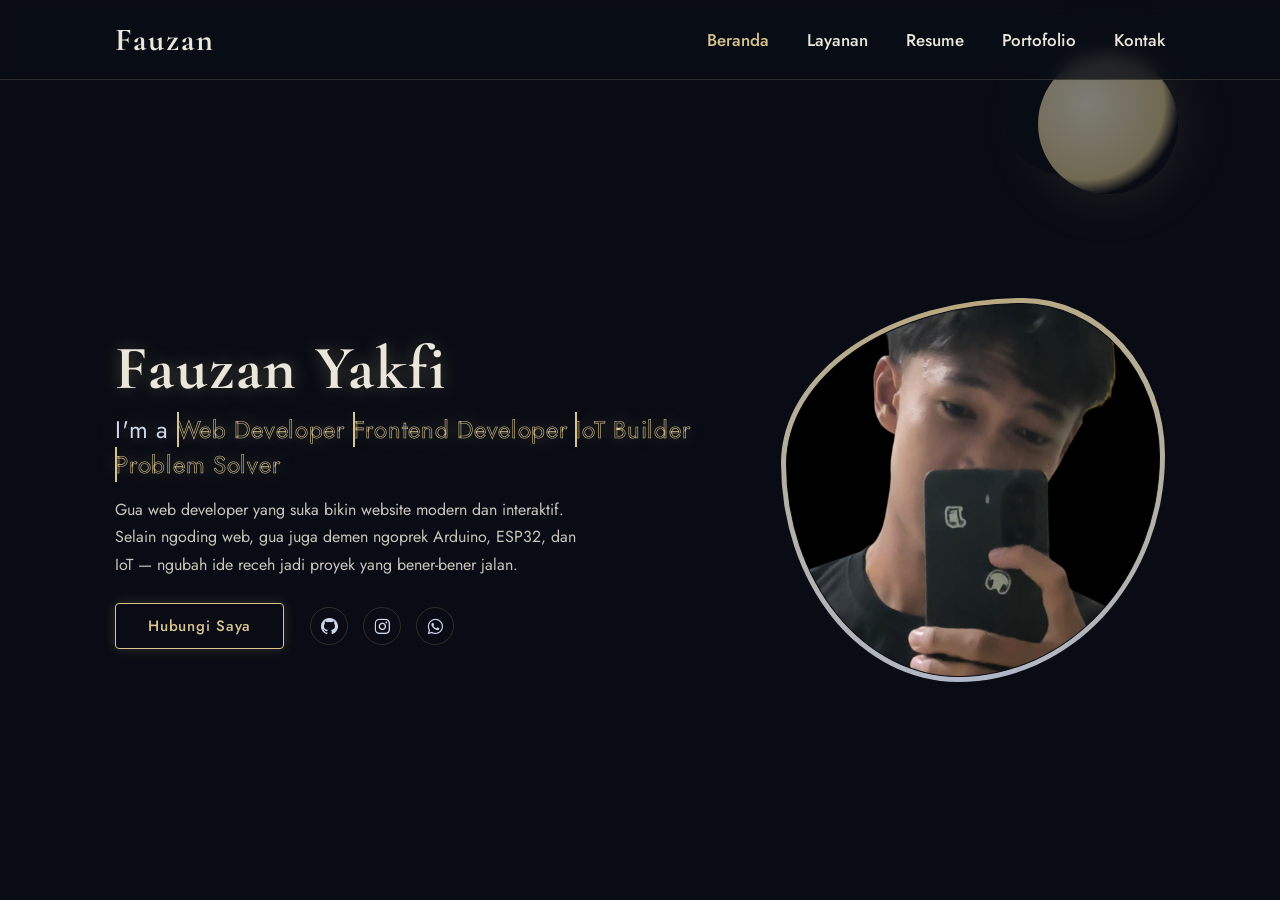
==== commit 7b2a4179: "update portfolio v1" ====
--- a/index.html
+++ b/index.html
@@ -6,6 +6,7 @@
     <meta http-equiv="X-UA-Compatible" content="IE=edge">
     <meta name="viewport" content="width=device-width, initial-scale=1.0">
     <title>PortoFauzan </title>
+    <link rel="icon" type="image/svg+xml" href="favicon.svg">
     <!-- boxicons -->
     <link href='https://unpkg.com/boxicons@2.1.4/css/boxicons.min.css' rel='stylesheet'>
     <!-- custom css -->
@@ -16,7 +17,7 @@
 
     <!-- header/tampilan atas  -->
      <header class="active">
-        <a href="#" class="logo">Fauzan</a>
+        <a href="javascript:void(0)" class="logo">Fauzan</a>
 
         <i class='bx bx-menu' id="menu-icon"></i>
 
@@ -50,12 +51,12 @@
             <span style="--i:1" data-text="Problem Solver"> Problem Solver</span>
         </h2>
             <p>
-            Saya adalah web developer yang suka membangun website modern dan interaktif.
-            Selain web, saya juga senang ngoprek Arduino, ESP32, dan IoT untuk membuat
-            berbagai proyek dari sekadar ide menjadi sesuatu yang nyata.
+            Gua web developer yang suka bikin website modern dan interaktif.
+            Selain ngoding web, gua juga demen ngoprek Arduino, ESP32, dan IoT —
+            ngubah ide receh jadi proyek yang bener-bener jalan.
             </p>
             <div class="btn-sci">
-                <a href="#Contact" class="btn" id="hubungiSayaBtn">Hubungi Saya</a>
+                <a href="#contact" class="btn" id="hubungiSayaBtn">Hubungi Saya</a>
                 <div class="sci">
                     <a href="https://github.com/komfauzan-alt" target="_blank" rel="noreferrer"><i class='bx bxl-github' ></i></a>
                     <a href="https://instagram.com/fzxn.nav" target="_blank" rel="noreferrer"><i class='bx bxl-instagram' ></i></a>
@@ -67,7 +68,7 @@
         <div class="home-img">
             <div class="img-box">
                 <div class="img-item">
-                    <img src="images/ojan1.png">
+                    <img src="images/ojan1.png" alt="Foto profil Fauzan Yakfi">
                 </div>
             </div>
         </div>
@@ -80,37 +81,33 @@
        <div class="services-box">
           <div class="icon">
              <i class='bx bx-code-alt'></i>
-             <!--<a href="#"><i class='bx bx-arrow-back'></i></a>-->
           </div>
           <h3>Web Development</h3>
-          <p>Saya membangun website yang responsif, dan mudah digunakan dengan kode yang rapi dan efisien</p>
+          <p>Gua bikin website yang responsif dan gampang dipake, kodenya rapi dan efisien.</p>
        </div>
- 
+
        <div class="services-box">
           <div class="icon">
              <i class='bx bxs-paint'></i>
-             <!--<a href="#"><i class='bx bx-arrow-back'></i></a>-->
           </div>
           <h3>UI/UX Design</h3>
-          <p>Saya merancang antarmuka yang mudah digunakan, menarik, dan nyaman bagi pengguna.</p>
+          <p>Gua rancang tampilan yang gampang dipake, enak diliat, dan nyaman buat user.</p>
        </div>
- 
+
        <div class="services-box">
           <div class="icon">
              <i class='bx bxs-palette'></i>
-             <!--<a href="#"><i class='bx bx-arrow-back'></i></a>-->
           </div>
           <h3>Graphic Design</h3>
-          <p>Saya menciptakan tampilan visual yang sesuai dengan identitas dan tujuan brand Anda..</p>
+          <p>Gua bikin visual yang nyambung sama identitas dan tujuan brand lo.</p>
        </div>
 
        <div class="services-box">
           <div class="icon">
              <i class='bx bxs-chip'></i>
-             <!--<a href="#"><i class='bx bx-arrow-back'></i></a>-->
           </div>
           <h3>IoT & Embedded Systems</h3>
-          <p>Saya membangun berbagai proyek berbasis Arduino dan ESP32, mencakup sensor, otomatisasi, serta pengembangan sistem menggunakan mikrokontroler.</p>
+          <p>Gua bikin proyek berbasis Arduino dan ESP32 — mulai dari sensor, otomatisasi, sampe sistem pake mikrokontroler.</p>
        </div>
     </div>
     </section>
@@ -119,66 +116,105 @@
      <section class="resume ">
         <div class="resume-container">
             <div class="resume-box">
-            <h2>Mengapa Memilih Saya?</h2>
-            <P class="desc">Saya membangun website modern yang cepat, sederhana, dan mudah digunakan.
-        Dibuat dengan memperhatikan setiap detail serta kebutuhan pengguna.</P>
+            <h2>Kenapa Harus Gua?</h2>
+            <P class="desc">Gua bikin website modern yang cepat, simpel, dan gampang dipake.
+        Tiap detail dan kebutuhan lo bener-bener gua perhatiin.</P>
             <button class="resume-btn active">Pengalaman</button>
             <button class="resume-btn">Pendidikan</button>
+            <button class="resume-btn">Skill</button>
             <button class="resume-btn">Tentang Saya</button>
             </div>
 
             <div class="resume-box">
                 <div class="resume-detail experience active">
                     <h2 class="heading">Pengalaman <span>Saya</span></h2>
-                    <p class="desc">Saya adalah seorang pelajar yang mempelajari web development dan IoT/embedded systems secara mandiri. Saya senang membangun proyek nyata untuk terus mengembangkan kemampuan saya.</p>
+                    <p class="desc">Gua pelajar yang belajar web development dan IoT/embedded systems otodidak. Gua demen bikin proyek nyata biar skill terus keasah.</p>
                 <div class="resume-list">
                     <div class="resume-item">
                         <p class="year">2024 - Sekarang</p>
                         <h3>Belajar Web & IoT Secara Mandiri</h3>
                         <p class="company">Pembelajaran Mandiri</p>
-                        <p>Mempelajari HTML, CSS, dan pemrograman mikrokontroler (Arduino/ESP32) melalui YouTube, dokumentasi, serta praktik langsung dengan berbagai proyek.</p>
+                        <p>Belajar HTML, CSS, dan pemrograman mikrokontroler (Arduino/ESP32) lewat YouTube, dokumentasi, dan langsung praktik bikin proyek.</p>
                     </div>
 
                     <div class="resume-item">
                         <p class="year">2026</p>
                         <h3>Proyek Website Sekolah</h3>
                         <p class="company">Proyek Tim</p>
-                        <p>Membangun website sekolah SMP PGRI 1 Tangerang dari awal menggunakan HTML CSS dan JS</p>
+                        <p>Bikin website sekolah SMP PGRI 1 Tangerang dari nol pake HTML, CSS, JS.</p>
                     </div>
 
                     <div class="resume-item">
                         <p class="year">2024 - sekarang</p>
                         <h3>Proyek IoT & Embedded Systems</h3>
                         <p class="company">Proyek Pribadi</p>
-                        <p>Mengerjakan berbagai proyek berbasis Arduino/ESP32, seperti AirLED, LuminoAlert, OLED Eyes, kontrol lampu melalui Telegram, dan LED yang dikendalikan dengan gerakan jari.</p>
+                        <p>Ngerjain proyek Arduino/ESP32 kayak AirLED, LuminoAlert, OLED Eyes, kontrol lampu via Telegram, sampe LED yang dikontrol pake gerakan jari.</p>
                     </div>
                 </div>
                 </div>
 
                 <div class="resume-detail education">
                     <h2 class="heading">Pendidikan <span>Saya</span></h2>
-                    <p class="desc">Saat ini saya masih berstatus sebagai pelajar dan terus mempelajari pengembangan web serta perangkat lunak melalui sekolah dan pembelajaran mandiri.</p>
+                    <p class="desc">Sekarang gua masih pelajar dan terus belajar web development plus software lewat sekolah dan belajar mandiri.</p>
 
                     <div class="resume-list">
                         <div class="resume-item">
                             <p class="year">2021 - 2024</p>
                             <h3>Pelajar</h3>
                             <p class="company">SMP PGRI 1 Tangerang</p>
-                            <p>Menyelesaikan pendidikan di jenjang sekolah menengah pertama.</p>
+                            <p>Lulus SMP.</p>
                         </div>
 
                         <div class="resume-item">
                             <p class="year">2024 - Sekarang</p>
                             <h3>Pelajar</h3>
                             <p class="company">SMK NUSANTARA 1 Tangerang</p>
-                            <p>Mempelajari HTML, CSS, dan dasar-dasar pemrograman secara mandiri melalui berbagai sumber belajar online.</p>
+                            <p>Belajar HTML, CSS, dan dasar pemrograman otodidak lewat berbagai sumber online.</p>
+                        </div>
+                    </div>
+                </div>
+
+                <div class="resume-detail skills">
+                    <h2 class="heading">Skill <span>Saya</span></h2>
+                    <p class="desc">Ini kemampuan yang lagi aktif gua pelajari dan pake buat ngerjain project-project di atas. Level di bawah ini estimasi kasar, bukan ukuran pasti.</p>
+                    <div class="resume-list">
+                        <div class="resume-item">
+                            <div class="skill-head">
+                                <i class='bx bxl-html5'></i>
+                                <div><h3>HTML</h3></div>
+                                <span class="skill-level-badge">Menengah</span>
+                            </div>
+                        </div>
+
+                        <div class="resume-item">
+                            <div class="skill-head">
+                                <i class='bx bxl-css3'></i>
+                                <div><h3>CSS</h3></div>
+                                <span class="skill-level-badge">Menengah</span>
+                            </div>
+                        </div>
+
+                        <div class="resume-item">
+                            <div class="skill-head">
+                                <i class='bx bxl-javascript'></i>
+                                <div><h3>JavaScript</h3></div>
+                                <span class="skill-level-badge">Menengah</span>
+                            </div>
+                        </div>
+
+                        <div class="resume-item">
+                            <div class="skill-head">
+                                <i class='bx bxs-chip'></i>
+                                <div><h3>Arduino / ESP32 (C++)</h3></div>
+                                <span class="skill-level-badge">Menengah</span>
+                            </div>
                         </div>
                     </div>
                 </div>
 
                 <div class="resume-detail about">
                     <h2 class="heading">Tentang <span> saya </span></h2>
-                    <p class="desc">Saya adalah seorang pelajar yang memiliki minat di bidang pengembangan website dan aplikasi. Saya terus belajar, mengembangkan kemampuan, dan membangun solusi yang sederhana, fungsional, serta bermanfaat.</p>
+                    <p class="desc">Gua pelajar yang minat di web development dan pengembangan aplikasi. Terus belajar, ngasah skill, dan bikin solusi yang simpel, fungsional, dan berguna.</p>
                 <div class="resume-list">
                     <div class="resume-item">
                         <p>Nama <span>Fauzan Yakfi</span></p>
@@ -225,7 +261,7 @@
                     </div>
 
                     <div class="resume-item">
-                        <p>Bahasa <span>Indonesia, Inggris(menengah)</span></p>
+                        <p>Bahasa <span>Indonesia, Inggris (menengah)</span></p>
                     </div>
                 </div>
                 </div>
@@ -236,190 +272,153 @@
     <!-- portfolio section -->
      <section class="portfolio ">
         <h2 class="heading">Proyek <span>Terbaru</span></h2>
+        <div class="portfolio-filter">
+            <button class="filter-btn active" data-filter="all">Semua</button>
+            <button class="filter-btn" data-filter="web">Web</button>
+            <button class="filter-btn" data-filter="iot">IoT / Arduino</button>
+            <button class="filter-btn" data-filter="python">Python</button>
+        </div>
         <div class="portfolio-container">
             <div class="portfolio-box">
-                <div class="portfolio-detail active">
+                <div class="portfolio-detail active" data-category="iot">
                     <p class="numb">01</p>
-                    <h3>AirLED / LED CONTROL</h3>
-                    <p>Sejumlah lampu led kecil yang di atur lewat web server (via WiFi) </p>
-                    <div class="tech">
-                        <p>Software yang digunakan:</p>
-                        <p>Arduino IDE</p>
-                        <p>Visual Studio Code</p>
-                        <p>Bahan-bahan:</p>
-                        <p>esp32 X1</p>
-                        <p>breadboard X1</p>
-                        <p>kabel jumper M/F X6</p>
-                        <p>lampu led 5MM  X4</p>
-                        <p>resistor X4</p>
-                        <p></p>
-                    </div>
-                    <div class="live-github">
+                    <span class="project-badge">Unggulan</span>
+                    <h3>Kontrol LED Jarak Jauh via WiFi (ESP32)</h3>
+                    <p>Kontrol lampu LED jarak jauh lewat WiFi tanpa perlu ke saklar manual — cocok buat otomatisasi rumah kecil.</p>
+                    <details class="tech">
+                        <summary>Detail Bahan & Software</summary>
+                        <p>Software: Arduino IDE, Visual Studio Code</p>
+                        <p>Bahan: ESP32 x1, breadboard x1, kabel jumper M/F x6, LED 5mm x4, resistor x4</p>
+                    </details>
+                    <div class="live-github">
+                        <a href="javascript:void(0)" onclick="openModal('airled-modal')"><i class='bx bx-images' ></i><span>Lihat & Download</span></a>
                         <a href="arduino/airled-led-control.ino" download><i class='bx bx-download' ></i><span>Download Source</span></a>
-                        <a href="#" onclick="openModal('airled-modal')"><i class='bx bx-images' ></i><span>Lihat & Download</span></a>
                         <a href="arduino/CUYLABS.zip" download><i class='bx bx-package' ></i><span>Download Web Project</span></a>
                     </div>
                 </div>
 
-                <div class="portfolio-detail ">
+                <div class="portfolio-detail " data-category="iot">
                     <p class="numb">02</p>
-                    <h3>LuminoAlert / Cahaya Peringatan</h3>
-                    <p>Sekumpulan dari komponen kecil yang berfungsi mengeluarkan cahaya dan suara, Jika cahaya lux kurang dari apa yang ada di coding</p>
-                    <p></p>
-                    <p>maka cahaya dan suara akan keluar. tapi jika tidak, artinya sebaliknya.</p>
-                    <div class="tech">
-                        <p>Bahan-bahan:</p>
-                        <p>LDR sensor X1</p>
-                        <p>passive buzzer module 2kaki X1</p>
-                        <p>Arduino uno r3 X1</p>
-                        <p>breadboard X1</p>
-                        <p>LED 5mm X1</p>
-                        <p>resistor X1</p>
-                        <p>kabel jumper M/M  X14</p>
-                    </div>
-                    <div class="live-github">
-                        <!-- <a href="#" onclick="openModal('luminoalert-modal')"><i class='bx bx-images' ></i><span>Lihat & Download</span></a> -->
+                    <h3>Alarm Otomatis Deteksi Ruangan Gelap (Arduino + LDR)</h3>
+                    <p>Alarm otomatis yang nyalain cahaya dan suara begitu ruangan gelap — solusi simpel buat deteksi kondisi minim cahaya.</p>
+                    <details class="tech">
+                        <summary>Detail Bahan</summary>
+                        <p>LDR sensor x1, passive buzzer module 2 kaki x1, Arduino Uno R3 x1, breadboard x1, LED 5mm x1, resistor x1, kabel jumper M/M x14</p>
+                    </details>
+                    <div class="live-github">
+                        <a href="javascript:void(0)" onclick="openModal('luminoalert-modal')"><i class='bx bx-images' ></i><span>Lihat & Download</span></a>
                         <a href="arduino/luminoalert.ino" download><i class='bx bx-download' ></i><span>Download Source</span></a>
-                        <!-- <a href="#"><i class='bx bxl-github' ></i><span>-</span></a> --> 
-                    </div>
-                </div>
-
-                <div class="portfolio-detail">
+                    </div>
+                </div>
+
+                <div class="portfolio-detail" data-category="web">
                     <p class="numb">03</p>
-                    <h3>Hasil Proyek Pembuatan Web SMP</h3>
-                    <p>untuk lebih lengkapnya klik link di bawah ini</p>
+                    <span class="project-badge">Unggulan</span>
+                    <h3>Website Sekolah SMP PGRI 1 Tangerang (HTML/CSS/JS)</h3>
+                    <p>Website sekolah lengkap yang dibangun dari nol buat SMP PGRI 1 Tangerang.</p>
                     <div class="tech">
                         <p><a href="https://smp-pgri-1-tgr.vercel.app/" target="_blank" rel="noopener noreferrer">https://smp-pgri-1-tgr.vercel.app/</a></p>
                     </div>
                     <div class="live-github">
-                        <a href="#" onclick="openModal('web-developer-modal')"><i class='bx bx-collapse' ></i><span>Web Developer</span></a>
-                        <!-- <a href="#"><i class='bx bxl-github' ></i><span>-</span></a> -->
-                    </div>
-                </div>
-
-                <div class="portfolio-detail">
+                        <a href="javascript:void(0)" onclick="openModal('web-developer-modal')"><i class='bx bx-collapse' ></i><span>Lihat Cuplikan</span></a>
+                        <a href="https://smp-pgri-1-tgr.vercel.app/" target="_blank" rel="noopener noreferrer"><i class='bx bx-link-external' ></i><span>Buka Website</span></a>
+                    </div>
+                </div>
+
+                <div class="portfolio-detail" data-category="iot">
                     <p class="numb">04</p>
-                    <h3>Dua Mata Pada Layar OLED</h3>
-                    <p>Barisan code yang menampilkan dua mata pada layar OLED</p>
-                    <div class="tech">
-                        <p>Library yang digunakan:</p>
-                        <p>Adafruit SSD1306</p>
-                        <p>Adafruit GFX</p>
-                        <p>Bahan-bahan:</p>
-                        <p>OLED 0.96</p>
-                        <p>ESP32 Dev Kit V1</p>
-                        <p>Kabel jumper M/F X4</p>
-                    </div>
-                    <div class="live-github">
-                        <a href="#" onclick="openModal('oled-eyes-modal')"><i class='bx bx-images' ></i><span>Lihat & Download</span></a>
-                        <a href="arduino/oled-eyes.ino" download><i class='bx bx-image' ></i><span>Download Source</span></a>
-                        <!-- <a href="#"><i class='bx bxl-github' ></i><span>-</span></a> -->
-                    </div>
-                </div>
-
-                <div class="portfolio-detail">
+                    <h3>Animasi Mata di Layar OLED (ESP32 + SSD1306)</h3>
+                    <p>Animasi sepasang mata yang bikin layar OLED kecil terasa hidup — eksperimen tampilan interaktif buat proyek robotik.</p>
+                    <details class="tech">
+                        <summary>Detail Bahan</summary>
+                        <p>Library: Adafruit SSD1306, Adafruit GFX</p>
+                        <p>Bahan: OLED 0.96", ESP32 Dev Kit V1, kabel jumper M/F x4</p>
+                    </details>
+                    <div class="live-github">
+                        <a href="javascript:void(0)" onclick="openModal('oled-eyes-modal')"><i class='bx bx-images' ></i><span>Lihat & Download</span></a>
+                        <a href="arduino/oled-eyes.ino" download><i class='bx bx-download' ></i><span>Download Source</span></a>
+                    </div>
+                </div>
+
+                <div class="portfolio-detail" data-category="iot">
                     <p class="numb">05</p>
-                    <h3>Suara Lampu</h3>
-                    <p>Kontrol lampu menggunakan sensor suara (Tepuk Tangan) untuk nyalakan/matikan secara otomatis.</p>
-                    <div class="tech">
-                        <p>Bahan-bahan:</p>
-                        <p>Arduino UNO</p>
-                        <p>Sensor suara</p>
-                        <p>Relay</p>
-                        <p>Kabel jumper</p>
-                        <p>Breadboard</p>
-                        <p>lampu</p>
-                        <p>Kabel arduino</p>
-                    </div>
-                    <div class="live-github">
-                        <a href="#" onclick="openModal('suara-lampu-modal')"><i class='bx bx-images' ></i><span>Lihat & Download</span></a>
-                        <a href="arduino/suara-lampu.ino" download><i class='bx bx-image' ></i><span>Download Source</span></a>
-                        <!-- <a href="#"><i class='bx bxl-github' ></i><span>-</span></a> -->
-                    </div>
-                </div>
-
-                <div class="portfolio-detail">
+                    <h3>Kontrol Lampu dengan Tepuk Tangan (Arduino + Sensor Suara)</h3>
+                    <p>Nyalain/matiin lampu cuma pakai tepuk tangan — otomasi rumah tanpa perlu sentuh saklar.</p>
+                    <details class="tech">
+                        <summary>Detail Bahan</summary>
+                        <p>Arduino Uno, sensor suara, relay, kabel jumper, breadboard, lampu, kabel arduino</p>
+                    </details>
+                    <div class="live-github">
+                        <a href="javascript:void(0)" onclick="openModal('suara-lampu-modal')"><i class='bx bx-images' ></i><span>Lihat & Download</span></a>
+                        <a href="arduino/suara-lampu.ino" download><i class='bx bx-download' ></i><span>Download Source</span></a>
+                    </div>
+                </div>
+
+                <div class="portfolio-detail" data-category="iot">
                     <p class="numb">06</p>
-                    <h3>Demo Animasi & Grafis OLED</h3>
-                    <p>Contoh animasi dan grafik pada layar OLED SSD1306 dengan beragam teks dan gambar.</p>
-                    <div class="tech">
-                        <p>Library yang digunakan:</p>
-                        <p>Adafruit SSD1306</p>
-                        <p>Adafruit GFX</p>
-                        <p>Bahan-bahan:</p>
-                        <p>OLED 0.96</p>
-                        <p>ESP32 Dev Kit V1</p>
-                        <p>Kabel jumper M/F X4</p>
-
-                        
-                    </div>
-                    <div class="live-github">
-                        <a href="arduino/ssd1306-demo.ino" download><i class='bx bx-image' ></i><span>Download Source</span></a>
-                        <a href="#" onclick="openModal('ssd1306-demo-modal')"><i class='bx bx-images' ></i><span>Lihat & Download</span></a>
-                        <!-- <a href="#"><i class='bx bxl-github' ></i><span>-</span></a> -->
-                    </div>
-                </div>
-                <div class="portfolio-detail">
+                    <h3>Demo Animasi & Grafis di Layar OLED (SSD1306)</h3>
+                    <p>Kumpulan animasi dan grafik teks di layar OLED SSD1306, buat referensi tampilan proyek elektronik.</p>
+                    <details class="tech">
+                        <summary>Detail Bahan</summary>
+                        <p>Library: Adafruit SSD1306, Adafruit GFX</p>
+                        <p>Bahan: OLED 0.96", ESP32 Dev Kit V1, kabel jumper M/F x4</p>
+                    </details>
+                    <div class="live-github">
+                        <a href="javascript:void(0)" onclick="openModal('ssd1306-demo-modal')"><i class='bx bx-images' ></i><span>Lihat & Download</span></a>
+                        <a href="arduino/ssd1306-demo.ino" download><i class='bx bx-download' ></i><span>Download Source</span></a>
+                    </div>
+                </div>
+                <div class="portfolio-detail" data-category="iot">
                     <p class="numb">07</p>
-                    <h3>Menyalakan & Mematikan Lampu</h3>
-                    <p>Mengontrol lampu menggunakan aplikasi telegram</p>
-                    <div class="tech">
-                        <p>Bahan-bahan:</p>
-                        <p>ESP32</p>
-                        <p>Relay 5v 2channel</p>
-                        <p>Kabel jumper M/F x4</p>
-                        <p>Breadboard</p>
-                        <p>lampu x2</p>
-                        <p>Rumah lampu x2</p>
-                    </div>
-                    <div class="live-github">
-                        <a href="arduino/LampuTele.ino" download><i class='bx bx-image' ></i><span>Download Source</span></a>
-                        <a href="#" onclick="openModal('lampu-telegram-modal')"><i class='bx bx-images' ></i><span>Lihat & Download</span></a>
-                        <!-- <a href="#"><i class='bx bxl-github' ></i><span>-</span></a> -->
-                    </div>
-                </div>
-
-                <div class="portfolio-detail">
+                    <h3>Kontrol Lampu Rumah via Telegram Bot (ESP32)</h3>
+                    <p>Kendaliin lampu rumah dari mana aja lewat aplikasi Telegram di HP.</p>
+                    <details class="tech">
+                        <summary>Detail Bahan</summary>
+                        <p>ESP32, relay 5v 2 channel, kabel jumper M/F x4, breadboard, lampu x2, rumah lampu x2</p>
+                    </details>
+                    <div class="live-github">
+                        <a href="javascript:void(0)" onclick="openModal('lampu-telegram-modal')"><i class='bx bx-images' ></i><span>Lihat & Download</span></a>
+                        <a href="arduino/LampuTele.ino" download><i class='bx bx-download' ></i><span>Download Source</span></a>
+                    </div>
+                </div>
+
+                <div class="portfolio-detail" data-category="python">
                     <p class="numb">08</p>
-                    <h3>Kamera Python</h3>
-                    <p>Program mengambil foto dengan cara berkedip</p>
-                    <div class="tech">
-                        <!--<p>klik "Step by step"</p>
-                        <p>dan "Download Web Project" </p> -->
-                    </div>
-                    <div class="live-github">
-                        <!--
-                        <a href="arduino/face.detection.zip"><i class='bx bx-package' ></i><span>Download Web Project</span></a>
-                        -->
-                        <a href="#" onclick="openModal('port08-modal')"><i class='bx bx-images' ></i><span>Cara Membuatnya</span></a>
-                        <!-- <a href="#"><i class='bx bxl-github' ></i><span>-</span></a> -->
-                    </div>
-                </div>
-
-                <div class="portfolio-detail">
+                    <h3>Kamera Auto-Capture Deteksi Kedipan Mata (Python)</h3>
+                    <p>Program yang otomatis ambil foto begitu mendeteksi kedipan mata.</p>
+                    <div class="live-github">
+                        <a href="javascript:void(0)" onclick="openModal('port08-modal')"><i class='bx bx-images' ></i><span>Cara Membuatnya</span></a>
+                    </div>
+                </div>
+
+                <div class="portfolio-detail" data-category="python">
                     <p class="numb">09</p>
-                    <h3>Jari - Led </h3>
-                    <p>Mengatur on off led dengan jari (1 atau 2)</p>
-                    <div class="tech">
-                        <p>Silahkan download source jika tertarik</p>
-                    </div>
-                    <div class="live-github">
-                        <!-- <a href="arduino/iot-face-detection.zip"><i class='bx bx-package' ></i><span>Download Web Project</span></a> -->
-                        <a href="#" onclick="openModal('finger-led-modal')"><i class='bx bx-images' ></i><span>Hasil</span></a>
-                        <a href="arduino/finger-led.ino" onclick="openModal('finger-led-modal')"><i class='bx bx-download' ></i><span>Download Source</span></a>
-                    </div>
-                </div>
-
-                <div class="portfolio-detail">
+                    <h3>Kontrol LED dengan Gerakan Jari (Python + OpenCV)</h3>
+                    <p>Nyala-matiin LED cuma pakai gerakan jari (1 atau 2 jari) tanpa sentuh saklar.</p>
+                    <div class="live-github">
+                        <a href="javascript:void(0)" onclick="openModal('finger-led-modal')"><i class='bx bx-images' ></i><span>Hasil</span></a>
+                        <a href="arduino/finger-led.ino" download><i class='bx bx-download' ></i><span>Download Source</span></a>
+                    </div>
+                </div>
+
+                <div class="portfolio-detail" data-category="python">
                     <p class="numb">10</p>
-                    <h3>Hand Track</h3>
-                    <p>Hand Track dengan beberapa efek pakai python</p>
-                    <div class="tech">
-                        <p>Silahkan download source jika tertarik</p>
-                    </div>
-                    <div class="live-github">
-                        <a href="#" onclick="openModal('hand-track-modal')"><i class='bx bx-images'></i><span>Comment & hasilnya</span></a>
-                        <a href="arduino/python-handtrack-main.zip" download onclick="openModal('hand-track-modal')"><i class='bx bx-download'></i><span>Download Source</span></a>
+                    <span class="project-badge">Unggulan</span>
+                    <h3>Deteksi Gerakan Tangan Real-time (Python + MediaPipe)</h3>
+                    <p>Deteksi gerakan tangan real-time pakai Python, lengkap dengan beberapa efek visual.</p>
+                    <div class="live-github">
+                        <a href="javascript:void(0)" onclick="openModal('hand-track-modal')"><i class='bx bx-images'></i><span>Comment & hasilnya</span></a>
+                        <a href="arduino/python-handtrack-main.zip" download><i class='bx bx-download'></i><span>Download Source</span></a>
+                    </div>
+                </div>
+
+                <div class="portfolio-detail" data-category="python">
+                    <p class="numb">11</p>
+                    <h3>Efek Jaring Laba-laba dari Gerakan Tangan (Python)</h3>
+                    <p>Efek jaring ala Spider-Man yang muncul ngikutin gerakan tangan lo, dibikin pakai hand tracking Python.</p>
+                    <div class="live-github">
+                        <a href="javascript:void(0)" onclick="openModal('hand-track-modal-spiderman')"><i class='bx bx-images'></i><span>Comment & hasilnya</span></a>
+                        <a href="arduino/spiderman.zip" download><i class='bx bx-download'></i><span>Download Source</span></a>
                     </div>
                 </div>
             </div>
@@ -428,37 +427,42 @@
                 <div class="portfolio-carousel">
                     <div class="img-slide">
                         <div class="img-item">
-                            <img src="images/portofolio-1.jpg">
-                        </div>
-                        <div class="img-item">
-                            <img src="images/portofolio-2.jpg">
-                        </div>
-                        <div class="img-item">
-                            <img src="images/portofolio-3.jpeg">
-                        </div>
-                        <div class="img-item">
-                            <img src="images/portofolio-4.jpeg">
-                        </div>
-                        <div class="img-item">
-                            <img src="images/portofolio-5.jpeg">
-                        </div>
-                        <div class="img-item">
-                            <img src="images/portofolio-6.jpeg">
-                        </div>
-                        <div class="img-item">
-                            <img src="images/portofolio-7.jpeg">
-                        </div>
-                        <div class="img-item">
-                            <img src="images/portofolio-8.jpeg">
-                        </div>
-                        <div class="img-item">
-                            <img src="images/portofolio-9.jpeg">
-                        </div>
-                        <div class="img-item">
-                            <img src="images/portofolio-10.jpeg">
-                        </div>
-                    </div>
-                </div>
+                            <img src="images/portofolio-1.jpg" alt="Dokumentasi proyek AirLED / LED Control">
+                        </div>
+                        <div class="img-item">
+                            <img src="images/portofolio-2.jpg" alt="Dokumentasi proyek LuminoAlert / Cahaya Peringatan">
+                        </div>
+                        <div class="img-item">
+                            <img src="images/portofolio-3.jpeg" alt="Dokumentasi proyek Web SMP PGRI 1 Tangerang">
+                        </div>
+                        <div class="img-item">
+                            <img src="images/portofolio-4.jpeg" alt="Dokumentasi proyek Dua Mata Pada Layar OLED">
+                        </div>
+                        <div class="img-item">
+                            <img src="images/portofolio-5.jpeg" alt="Dokumentasi proyek Suara Lampu">
+                        </div>
+                        <div class="img-item">
+                            <img src="images/portofolio-6.jpeg" alt="Dokumentasi proyek Demo Animasi & Grafis OLED">
+                        </div>
+                        <div class="img-item">
+                            <img src="images/portofolio-7.jpeg" alt="Dokumentasi proyek Menyalakan & Mematikan Lampu">
+                        </div>
+                        <div class="img-item">
+                            <img src="images/portofolio-8.jpeg" alt="Dokumentasi proyek Kamera Python">
+                        </div>
+                        <div class="img-item">
+                            <img src="images/portofolio-9.jpeg" alt="Dokumentasi proyek Jari - Led">
+                        </div>
+                        <div class="img-item">
+                            <img src="images/portofolio-10.jpeg" alt="Dokumentasi proyek Hand Track">
+                        </div>
+                         <div class="img-item">
+                            <img src="images/portofolio-11.jpeg" alt="Dokumentasi proyek Hand Track">
+                        </div>
+                    </div>
+                </div>
+
+                <p class="carousel-caption">Foto: <span id="carouselCaptionText">Kontrol LED Jarak Jauh via WiFi (ESP32)</span></p>
 
                 <div class="navigation">
                     <button class="arrow-left disabled  "><i class='bx bx-chevron-left'></i></button>
@@ -469,11 +473,11 @@
      </section>
 
     <!-- contact section -->
-    <section class="contact " id="Contact">
+    <section class="contact " id="contact">
             <div class="contact-box">
-                <h2>Mari Bekerja Sama</h2>
+                <h2>Yuk, Kerja Bareng</h2>
                 <p class="desc">
-                    Punya ide atau proyek? Saya siap membantu membangun website yang modern, responsif, dan mudah digunakan. Mari wujudkan bersama.
+                    Punya ide atau proyek? Gua siap bantu bikinin website modern, responsif, dan gampang dipake. Yuk wujudin bareng.
                 </p>
                 <div class="contact-detail">
                     <i class='bx bxs-phone'></i>
@@ -492,15 +496,15 @@
                 <div class="contact-detail">
                     <i class='bx bxs-map' ></i>
                     <div class="detail">
-                        <p>ALamat</p>
+                        <p>Alamat</p>
                         <p>Kota Tangerang, Indonesia</p>
                     </div>
                 </div>
             </div>
 
             <div class="contact-box">
-                <form action="https://formspree.io/f/mbdqoeed" method="POST">
-                    <h2 class="heading">Hubungi <span>Saya</span></h2>
+                <form action="https://formspree.io/f/mbdqoeed" method="POST" id="contactForm">
+                    <h2 class="heading">Kirim <span>Pesan</span></h2>
                     <div class="field-box">
                         <input type="text" name="fullname" placeholder="Nama Lengkap " required>
                         <input type="email" name="email" placeholder="Alamat Email " required>
@@ -508,7 +512,8 @@
                         <input type="text" name="subject" placeholder="Subjek Email " required>
                         <textarea name="message" placeholder="Tulis Pesan Anda..." required></textarea>
                     </div>
-                    <button type="submit" class="btn">Kirim Pesan</button>
+                    <button type="submit" class="btn" id="contactSubmitBtn">Kirim Pesan</button>
+                    <p class="form-status" id="formStatus"></p>
                 </form>
             </div>
         </div>
@@ -543,8 +548,7 @@
                 <button class="modal-arrow modal-arrow-left" onclick="changeModalSlide('luminoalert-modal', -1)" aria-label="Previous image">
                     <i class='bx bx-chevron-left'></i>
                 </button>
-                <img src="arduino/schematics/luminoalert-schematic.png" alt="LuminoAlert schematic 1" class="modal-slide active">
-                <img src="arduino/schematics/luminoalert-schematic.png" alt="LuminoAlert schematic 2" class="modal-slide">
+                <img src="arduino/schematics/luminoalert-schematic.png" alt="LuminoAlert schematic" class="modal-slide active">
                 <button class="modal-arrow modal-arrow-right" onclick="changeModalSlide('luminoalert-modal', 1)" aria-label="Next image">
                     <i class='bx bx-chevron-right'></i>
                 </button>
@@ -563,8 +567,7 @@
                 <button class="modal-arrow modal-arrow-left" onclick="changeModalSlide('oled-eyes-modal', -1)" aria-label="Previous image">
                     <i class='bx bx-chevron-left'></i>
                 </button>
-                <img src="arduino/schematics/oled-eyes-schematic.png" alt="OLED eyes schematic 1" class="modal-slide active">
-                <img src="arduino/schematics/oled-eyes-schematic.png" alt="OLED eyes schematic 2" class="modal-slide">
+                <img src="arduino/schematics/oled-eyes-schematic.png" alt="OLED eyes schematic" class="modal-slide active">
                 <button class="modal-arrow modal-arrow-right" onclick="changeModalSlide('oled-eyes-modal', 1)" aria-label="Next image">
                     <i class='bx bx-chevron-right'></i>
                 </button>
@@ -590,7 +593,7 @@
                 </button>
             </div>
             <div class="modal-actions">
-                <a class="btn modal-download-btn" href="arduino/schematics/suara-lampu-schematic.png" download>Download Image</a>
+                <a class="btn modal-download-btn" href="images/porto05-1.jpeg" download>Download Image</a>
             </div>
         </div>
     </div>
@@ -603,8 +606,7 @@
                 <button class="modal-arrow modal-arrow-left" onclick="changeModalSlide('ssd1306-demo-modal', -1)" aria-label="Previous image">
                     <i class='bx bx-chevron-left'></i>
                 </button>
-                <img src="arduino/schematics/ssd1306-demo-schematic.png" alt="SSD1306 demo schematic 1" class="modal-slide active">
-                <img src="arduino/schematics/ssd1306-demo-schematic.png" alt="SSD1306 demo schematic 2" class="modal-slide">
+                <img src="arduino/schematics/ssd1306-demo-schematic.png" alt="SSD1306 demo schematic" class="modal-slide active">
                 <button class="modal-arrow modal-arrow-right" onclick="changeModalSlide('ssd1306-demo-modal', 1)" aria-label="Next image">
                     <i class='bx bx-chevron-right'></i>
                 </button>
@@ -645,14 +647,13 @@
                 <button class="modal-arrow modal-arrow-left" onclick="changeModalSlide('finger-led-modal', -1)" aria-label="Previous image">
                     <i class='bx bx-chevron-left'></i>
                 </button>
-                <img src="images/portofolio-9-v1.jpeg" alt="AirLED Hardware Schematic 1" class="modal-slide active">
-                <!-- <img src="images/portofolio-9-v2.jpeg" alt="AirLED Hardware Schematic 2" class="modal-slide"> -->
+                <img src="images/portofolio-9-v1.jpeg" alt="Hasil proyek Jari-Led" class="modal-slide active">
                 <button class="modal-arrow modal-arrow-right" onclick="changeModalSlide('finger-led-modal', 1)" aria-label="Next image">
                     <i class='bx bx-chevron-right'></i>
                 </button>
             </div>
             <div class="modal-actions">
-                <a class="btn modal-download-btn" href="images/schema-hardware.jpeg" download>Download Image</a>
+                <a class="btn modal-download-btn" href="images/portofolio-9-v1.jpeg" download>Download Image</a>
             </div>
         </div>
     </div>
@@ -677,24 +678,42 @@
         </div>
     </div>
 
+    <!-- Modal: Hand Track: spiderman (Portfolio 11) -->
+    <div id="hand-track-modal-spiderman" class="modal">
+        <div class="modal-content">
+            <span class="close" onclick="closeModal('hand-track-modal-spiderman')">&times;</span>
+            <div class="modal-gallery">
+                <button class="modal-arrow modal-arrow-left" onclick="changeModalSlide('hand-track-modal-spiderman', -1)" aria-label="Previous image">
+                    <i class='bx bx-chevron-left'></i>
+                </button>
+                <img src="images/portofolio-11-v1.jpeg" alt="Hand Track Project" class="modal-slide active">
+                <button class="modal-arrow modal-arrow-right" onclick="changeModalSlide('hand-track-modal-spiderman', 1)" aria-label="Next image">
+                    <i class='bx bx-chevron-right'></i>
+                </button>
+            </div>
+            <div class="modal-actions">
+                <a class="btn modal-download-btn" href="images/portofolio-11.jpeg" download>Download Image</a>
+            </div>
+        </div>
+    </div>
 
     <!-- Modal for Web Developer Project -->
     <div id="web-developer-modal" class="modal">
         <div class="modal-content">
             <span class="close" onclick="closeModal('web-developer-modal')">&times;</span>
-            <img src="images/web-developer-project.jpg" alt="Web Developer Project" style="width:100%; max-width:600px;">
+            <img src="images/web-developer-project.jpg" alt="Cuplikan website SMP PGRI 1 Tangerang" style="width:100%; max-width:600px;">
         </div>
     </div>
 
     <div id="port08-modal" class="modal"> 
         <div class="modal-content">
             <span class="close" onclick="closeModal('port08-modal')">&times;</span>
-            <img src="images/portofolio-8.jpeg" alt="Web Developer Project" style="width:100%; max-width:600px;">
-        </div>
-    </div>
-    
-
-        
+            <img src="images/portofolio-8-v1.jpeg" alt="Cara membuat proyek Kamera Python" style="width:100%; max-width:600px;">
+        </div>
+    </div>
+
+
+
     <!-- custom js -->
     <script src="js/script.js"></script>
 </body>
--- a/css/style.css
+++ b/css/style.css
@@ -714,7 +714,7 @@
 
 /* Skills */
 .resume-detail.skills .resume-list {
-    grid-template-columns: repeat(auto-fit, minmax(15rem, 1fr));
+    grid-template-columns: repeat(auto-fit, minmax(26rem, 1fr));
     height: auto;
     overflow: visible;
 }
@@ -731,10 +731,15 @@
     min-height: 14rem;
 }
 
+/* FIX: sebelumnya pake space-between tanpa wrap, jadi badge/teks nabrak
+   ke kolom sebelah kalau judulnya panjang (misal "Arduino / ESP32 (C++)").
+   Sekarang bisa wrap ke baris baru kalau ruangnya sempit. */
 .resume-detail.skills .skill-head {
     display: flex;
+    flex-wrap: wrap;
     align-items: center;
-    justify-content: space-between;
+    row-gap: .8rem;
+    column-gap: 1.4rem;
     margin-bottom: 1.6rem;
 }
 
@@ -742,12 +747,15 @@
     display: flex;
     flex-direction: column;
     align-items: flex-start;
+    flex: 1 1 auto;
+    min-width: 10rem;
 }
 
 .resume-detail.skills .skill-head i {
     font-size: 4rem;
     margin-right: 1.6rem;
     color: var(--moon-silver);
+    flex-shrink: 0;
 }
 
 .resume-detail.skills .skill-head h3 {
@@ -760,26 +768,20 @@
     color: var(--main-color);
     font-size: 1.5rem;
     font-weight: 500;
-}
-
-
-
-.resume-detail.skills .skill-level {
-    display: block;
-    height: 100%;
-    border-radius: 1rem;
-    background: linear-gradient(90deg, var(--moon-silver), var(--main-color));
-    animation: fillSkill 2s ease-out forwards;
-    width: 0%;
-}
-
-.resume-detail.skills .skill-level.html { --skill-width: 70%; }
-.resume-detail.skills .skill-level.css { --skill-width: 65%; }
-.resume-detail.skills .skill-level.cpp { --skill-width: 50%; }
-.resume-detail.skills .skill-level.csharp { --skill-width: 50%; }
-
-@keyframes fillSkill {
-    to { width: var(--skill-width); }
+    flex-shrink: 0;
+    white-space: nowrap;
+}
+
+
+
+/* TAMBAHAN: badge label skill (Menengah/Dasar/Mahir), ganti dari sistem persen sebelumnya */
+.resume-detail.skills .skill-level-badge {
+    padding: .5rem 1.4rem;
+    border: .1rem solid var(--main-color-soft);
+    border-radius: 2rem;
+    font-size: 1.3rem;
+    letter-spacing: .03em;
+    margin-left: auto;
 }
 
 .resume-detail.skills .resume-item:hover i {
@@ -816,6 +818,48 @@
     grid-template-columns: 55% 45%;
     gap: 3rem;
     align-items: start;
+}
+
+.portfolio-filter {
+    display: flex;
+    flex-wrap: wrap;
+    gap: 1rem;
+    justify-content: center;
+    margin-bottom: 3rem;
+}
+
+.portfolio-filter .filter-btn {
+    padding: .9rem 2rem;
+    background: transparent;
+    border: .1rem solid var(--panel-border);
+    border-radius: 3rem;
+    font-size: 1.4rem;
+    letter-spacing: .03em;
+    color: var(--white-color);
+    cursor: pointer;
+    transition: .3s;
+}
+
+.portfolio-filter .filter-btn:hover {
+    border-color: var(--main-color-soft);
+}
+
+.portfolio-filter .filter-btn.active {
+    border-color: var(--main-color);
+    color: var(--main-color);
+    background: rgba(216, 196, 143, .08);
+}
+
+.project-badge {
+    display: inline-block;
+    padding: .4rem 1.2rem;
+    margin-bottom: 1rem;
+    border: .1rem solid var(--main-color);
+    border-radius: 3rem;
+    font-size: 1.2rem;
+    letter-spacing: .05em;
+    color: var(--main-color);
+    text-transform: uppercase;
 }
 
 .portfolio-detail {
@@ -1260,4 +1304,73 @@
 .disabled {
     pointer-events: none;
     opacity: .5;
+}
+
+/* ===== TAMBAHAN: feedback status form kontak (sukses/gagal kirim pesan) ===== */
+.contact-box .form-status {
+    margin-top: 1.4rem;
+    font-size: 1.4rem;
+    min-height: 1.8rem;
+}
+
+.contact-box .form-status.success {
+    color: #8fd8a0;
+}
+
+.contact-box .form-status.error {
+    color: #e07a7a;
+}
+
+/* ===== TAMBAHAN: caption carousel (fix bug foto tidak terhubung jelas ke project) ===== */
+.portfolio-box .carousel-caption {
+    margin-top: 1.2rem;
+    font-size: 1.4rem;
+    color: var(--moon-silver);
+    opacity: .85;
+    text-align: right;
+}
+
+.portfolio-box .carousel-caption span {
+    color: var(--main-color);
+    font-weight: 500;
+}
+
+/* Fix tampilan <details> buat bagian tech, biar nyambung sama tema */
+.portfolio-box details.tech {
+    display: block;
+    cursor: pointer;
+}
+
+.portfolio-box details.tech summary {
+    list-style: none;
+    color: var(--main-color);
+    font-size: 1.5rem;
+    letter-spacing: .03em;
+    padding-bottom: 1rem;
+    border-bottom: .1rem solid var(--panel-border);
+    display: flex;
+    align-items: center;
+    gap: .8rem;
+}
+
+.portfolio-box details.tech summary::-webkit-details-marker {
+    display: none;
+}
+
+.portfolio-box details.tech summary::before {
+    content: '▸';
+    color: var(--main-color);
+    transition: transform .3s ease;
+}
+
+.portfolio-box details.tech[open] summary::before {
+    transform: rotate(90deg);
+}
+
+.portfolio-box details.tech p {
+    margin-top: 1rem;
+    font-size: 1.5rem;
+    color: var(--white-color);
+    opacity: .8;
+    line-height: 1.7;
 }
